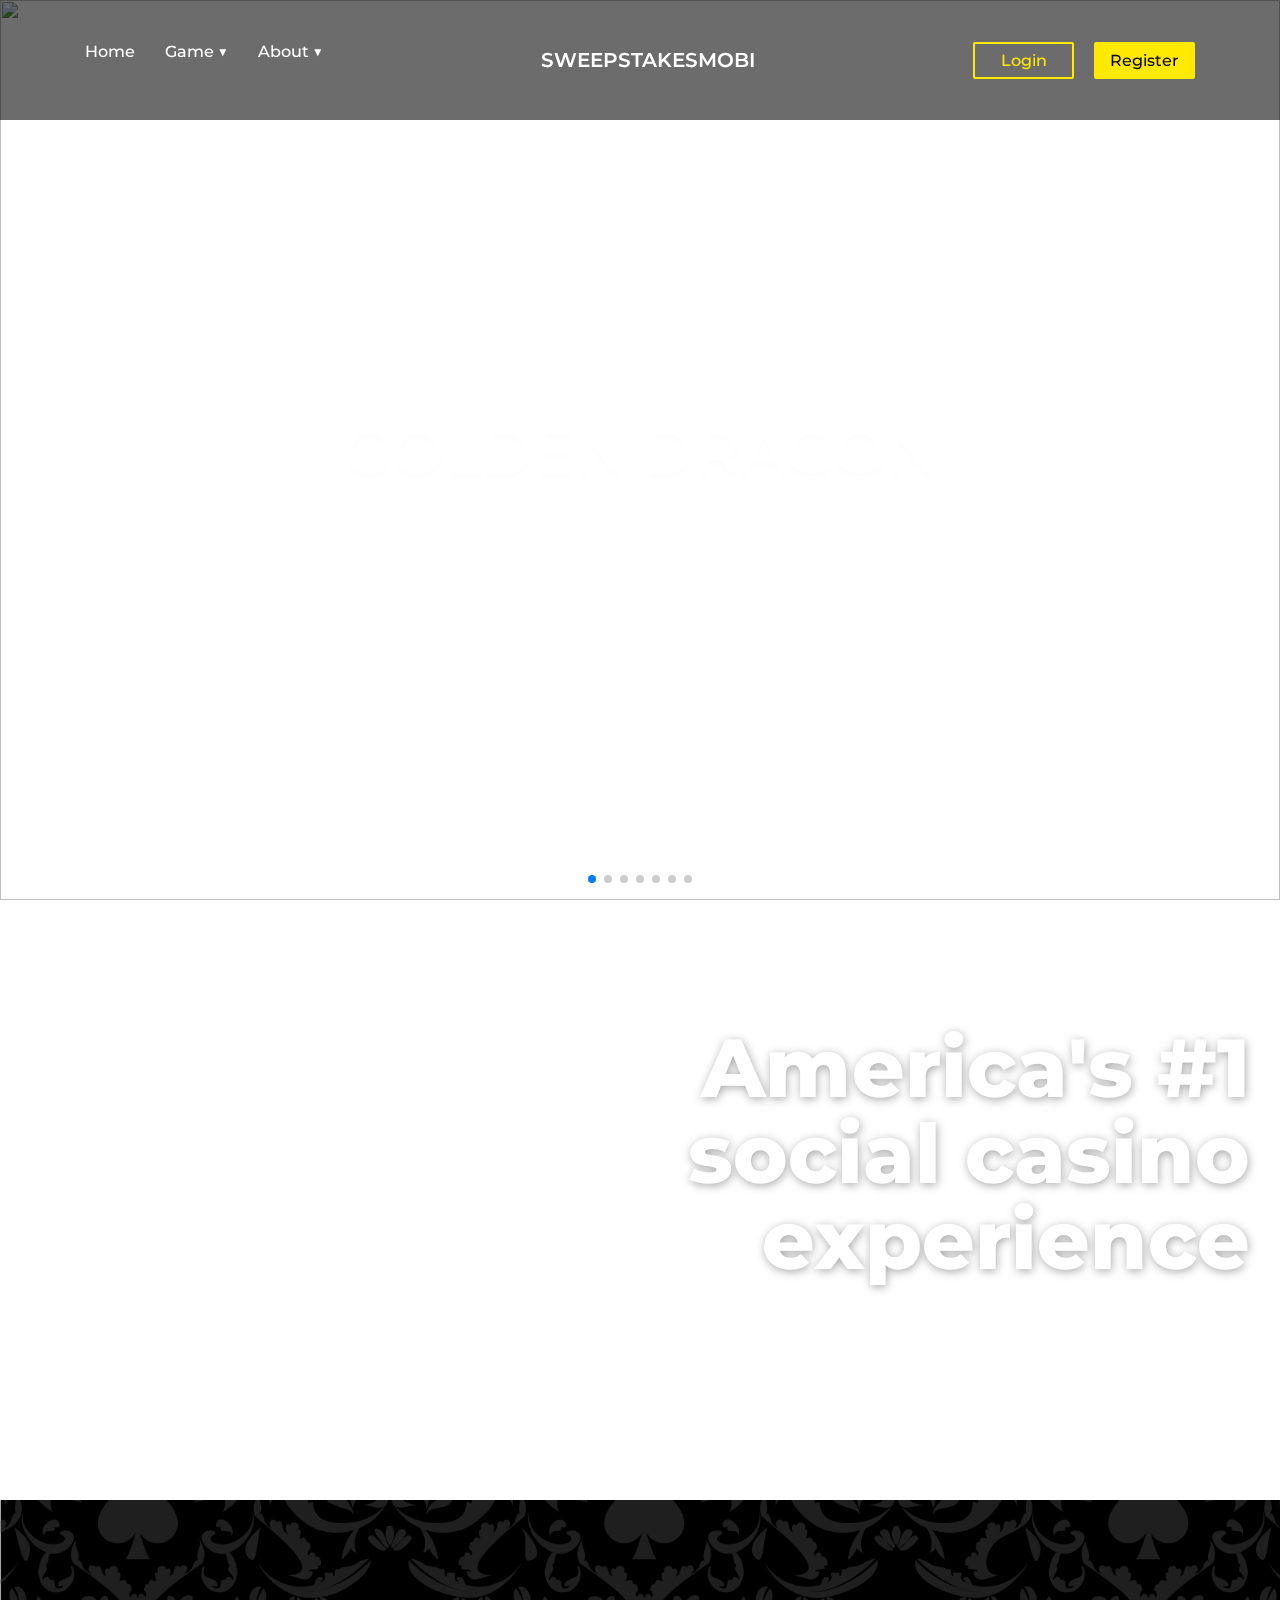
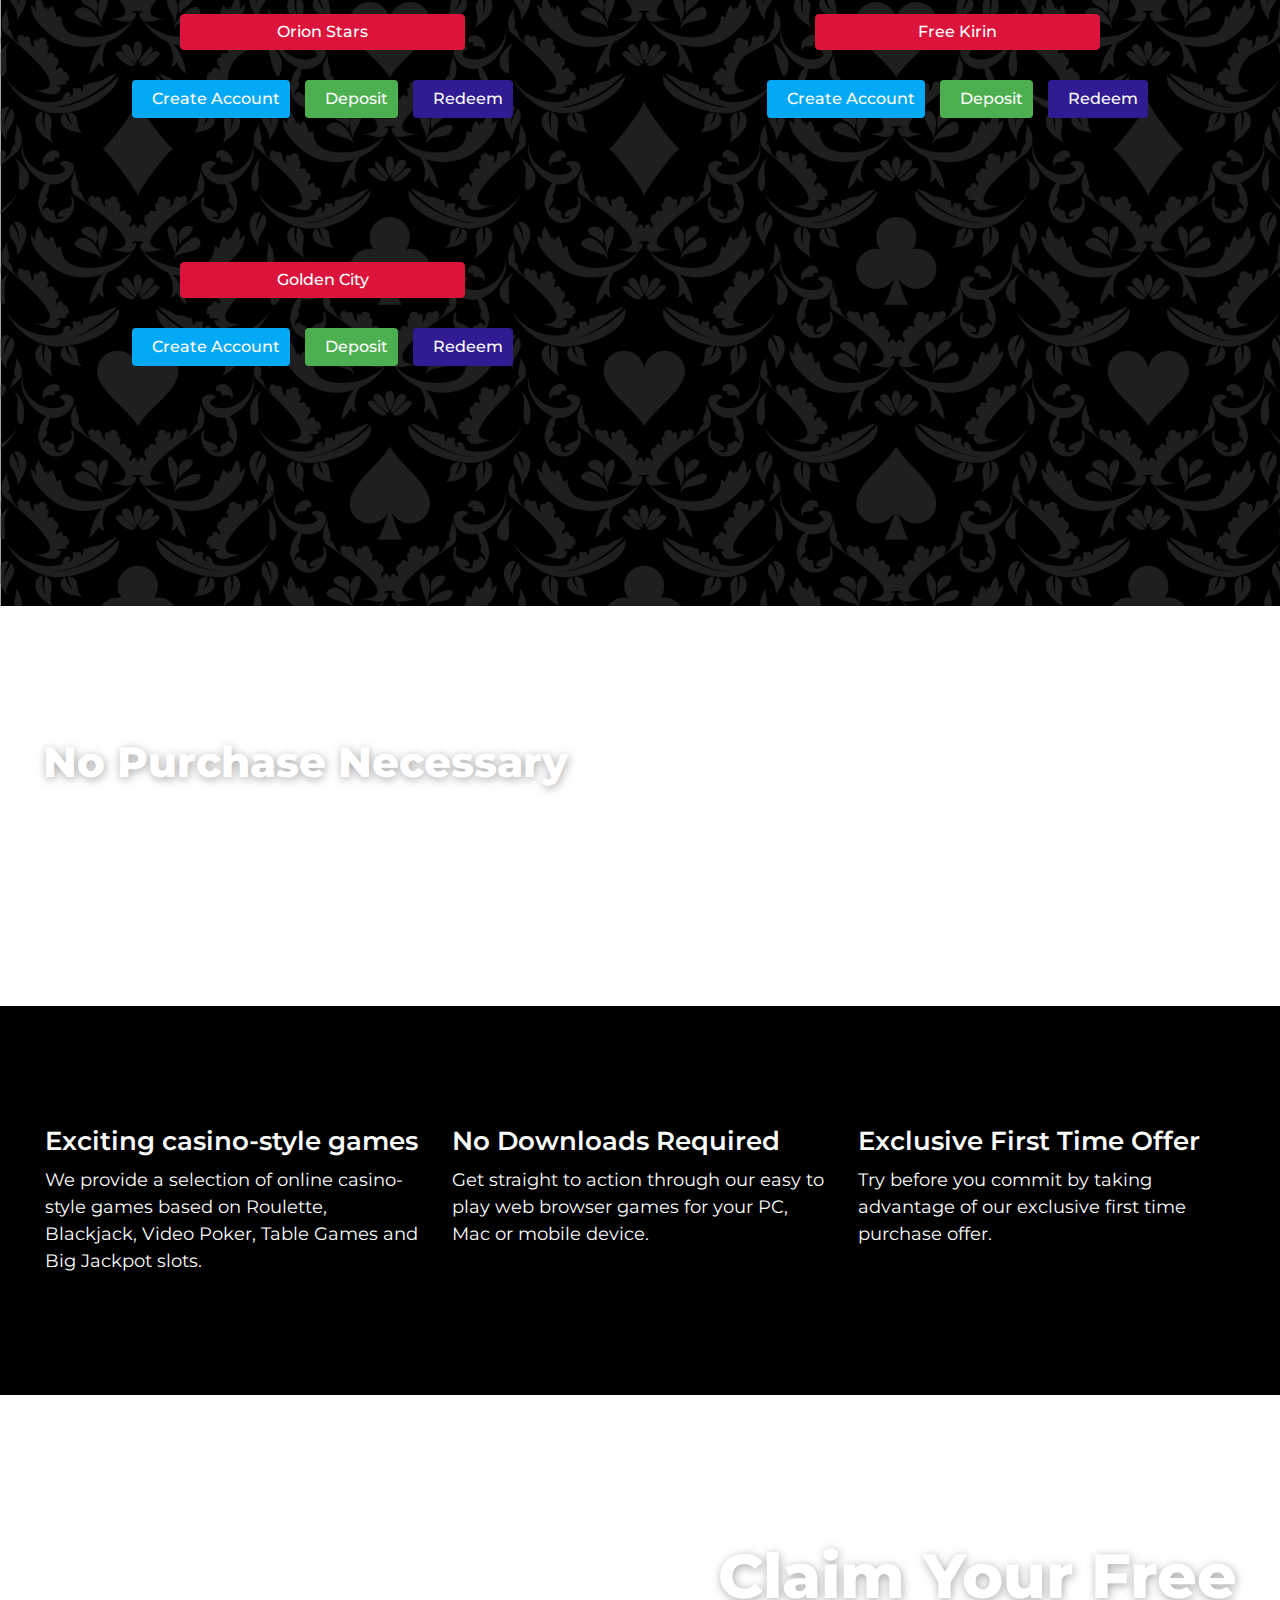
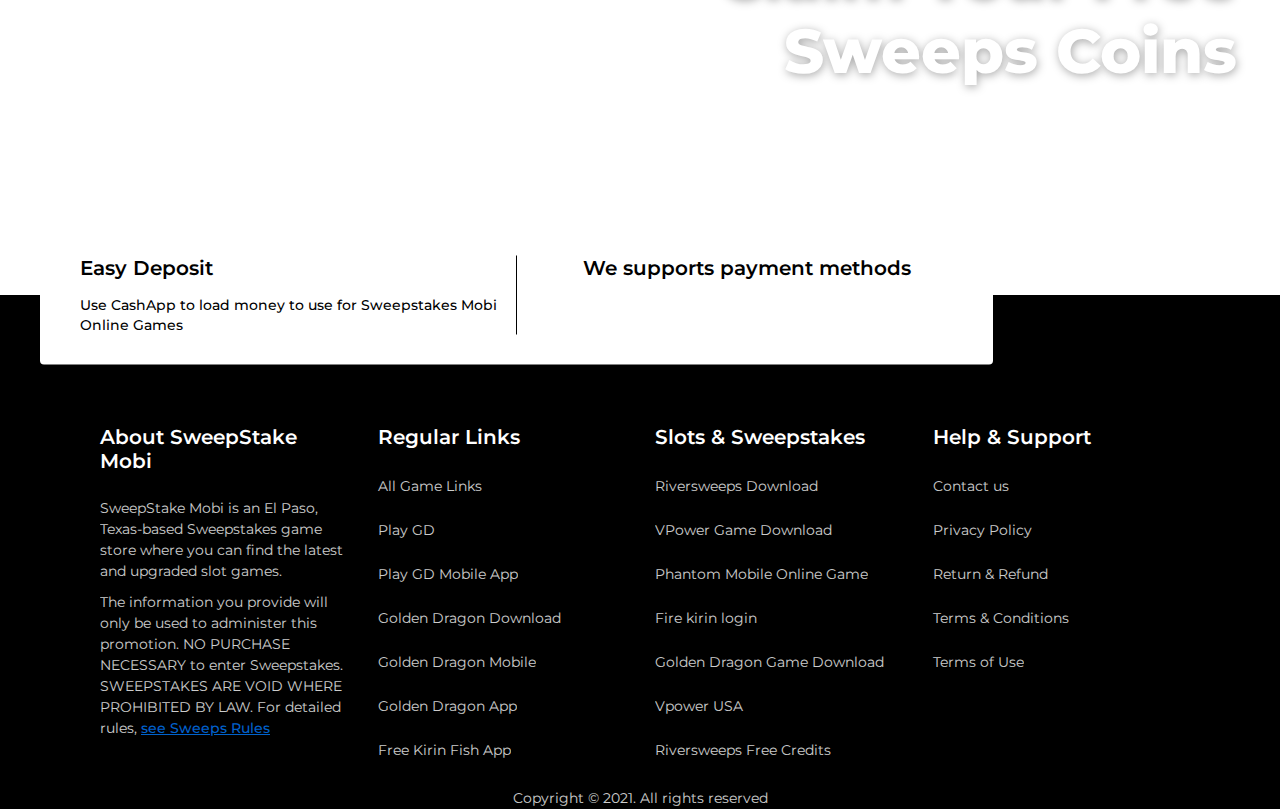
==== index.html @ 8406d36f "pj" ====
<!DOCTYPE html>
<html lang="en">
<head>
    <meta charset="UTF-8">
    <meta http-equiv="X-UA-Compatible" content="IE=edge">
    <meta name="viewport" content="width=device-width, initial-scale=1.0">
    <title>Document</title>
    <!-- bootstrap -->
    <link rel="stylesheet" href="https://cdn.jsdelivr.net/npm/bootstrap@4.3.1/dist/css/bootstrap.min.css" integrity="sha384-ggOyR0iXCbMQv3Xipma34MD+dH/1fQ784/j6cY/iJTQUOhcWr7x9JvoRxT2MZw1T" crossorigin="anonymous">
    <!-- font -->
    <link rel="preconnect" href="https://fonts.googleapis.com">
    <link rel="preconnect" href="https://fonts.gstatic.com" crossorigin>
    <link href="https://fonts.googleapis.com/css2?family=Montserrat:wght@400;500;600;700&display=swap" rel="stylesheet">
    <!-- css -->
    <link rel="stylesheet" href="./style.css">
    <!-- swiper -->
    <link
        rel="stylesheet"
        href="https://unpkg.com/swiper@8/swiper-bundle.min.css"
    />

</head>
<body>
    <div class="wrapper">
        <header class="header">
            <div class="container">
                <ul class="menu">
                    <li>Home</li>
                    <li>
                        Game
                        <ul class="sub-menu">
                            <li>Golden City</li>
                            <li>Fire Kirin</li>
                            <li>Orion Stars</li>
                        </ul>
                        <span>▼</span>
                    </li>
                    <li>
                        About
                        <ul class="sub-menu">
                            <li>About us</li>
                            <li>Sweep rules</li>
                        </ul>
                        <span>▼</span>

                    </li>
                </ul>
                <p class="logo">SWEEPSTAKESMOBI</p>
                <div class="header-btn">
                    <div class="login-btn">
                        Login
                    </div>
                    <div class="register-btn">
                        Register
                    </div>
                </div>
            </div>
        </header>
        <div class="swiper">
            <div class="swiper-wrapper">
                <div class="swiper-slide">
                    <img src="https://sweepstake.mobi/assets/images/gd.jpg" alt="">
                    <div class="swiper-content">
                        golden dragon
                    </div>
                </div>
                <div class="swiper-slide">
                    <img src="https://sweepstake.mobi/assets/images/fk_new.jpg" alt="">
                    <div class="swiper-content">
                        free kirin
                    </div>
                </div>
                <div class="swiper-slide">
                    <img src="https://sweepstake.mobi/assets/images/river_main_page.png" alt="">
                    <div class="swiper-content">
                        river sweeps
                    </div>
                </div>
                <div class="swiper-slide">
                    <img src="https://sweepstake.mobi/assets/images/Ultramonster.png" alt="">
                    <div class="swiper-content">
                        ultra monster
                    </div>
                </div>
                <div class="swiper-slide">
                    <img src="https://sweepstake.mobi/assets/images/skill_tx.jpg" alt="">
                    <div class="swiper-content">
                        skill tx
                    </div>
                </div>
                <div class="swiper-slide">
                    <img src="https://sweepstake.mobi/assets/images/blue_dragon_mp.jpg" alt="">
                    <div class="swiper-content">
                        blue dragon
                    </div>

                </div>
                <div class="swiper-slide">
                    <img src="https://sweepstake.mobi/assets/images/xgame_main_page.png" alt="">
                    <div class="swiper-content">
                        x Game
                    </div>
                </div>
            </div>
            <div class="swiper-pagination"></div>

            <!-- If we need navigation buttons -->
            <div class="swiper-button-prev"></div>
            <div class="swiper-button-next"></div>
        </div>
        <div class="no-one">
            <h1 class="no-one-heading">
                America's #1 social casino experience
            </h1>
            <p class="no-one-text">Get ready for some serious fun and let the good times roll across any device</p>
        </div>
        <main>
           
            <section class="game-step">
                
                <div class="row">
                    <div class="step-group col-lg-6">
                        <img src="	https://sweepstake.mobi/assets/images/orion-stars.png" alt="">
                        <a href="#" class="game-name">
                            Orion Stars
                        </a>
                        <div class="button-step-block">
                            <a href="#" class="show-ca">
                                <img src="https://sweepstake.mobi/assets/images/create_ac_icon.svg" alt="">
                                <span>Create Account</span>
                            </a>
                            <a href="#" class="show-deposit">
                                <img src="	https://sweepstake.mobi/assets/images/deposit_icon.svg" alt="">
                                <span>Deposit</span>
                            </a>
                            <a href="#" class="show-withdraw">
                                <img src="	https://sweepstake.mobi/assets/images/withdraw_icon.svg" alt="">
                                <span>Redeem</span>
                            </a>
                        </div>
                        
                    </div>
                    <div class="step-group col-lg-6">
                        <img src="https://sweepstake.mobi/assets/images/fire-kirin.png" alt="">
                        <a href="#" class="game-name">
                            Free Kirin
                        </a>
                        <div class="button-step-block">
                            <a href="#" class="show-ca">
                                <img src="https://sweepstake.mobi/assets/images/create_ac_icon.svg" alt="">
                                <span>Create Account</span>
                            </a>
                            <a href="#" class="show-deposit">
                                <img src="	https://sweepstake.mobi/assets/images/deposit_icon.svg" alt="">
                                <span>Deposit</span>
                            </a>
                            <a href="#" class="show-withdraw">
                                <img src="	https://sweepstake.mobi/assets/images/withdraw_icon.svg" alt="">
                                <span>Redeem</span>
                            </a>
                        </div>
                        
                    </div>
                </div>
                
                <div class="row">
                    <div class="step-group col-lg-6">
                        <img src="	https://sweepstake.mobi/assets/images/golden-city.png" alt="">
                        <a href="#" class="game-name">
                            Golden City
                        </a>
                        <div class="button-step-block">
                            <a href="#" class="show-ca">
                                <img src="https://sweepstake.mobi/assets/images/create_ac_icon.svg" alt="">
                                <span>Create Account</span>
                            </a>
                            <a href="#" class="show-deposit">
                                <img src="	https://sweepstake.mobi/assets/images/deposit_icon.svg" alt="">
                                <span>Deposit</span>
                            </a>
                            <a href="#" class="show-withdraw">
                                <img src="	https://sweepstake.mobi/assets/images/withdraw_icon.svg" alt="">
                                <span>Redeem</span>
                            </a>
                        </div>
                        
                    </div>
                </div>
                
                
                
                
                
            </section>
        </main>
        <div class="purchase-box">
            <div class="purchase-content">
                <h2>No Purchase Necessary</h2>
                <p>It's always been free to play our Sweeps Coins games! We've given away over 60 million free Sweeps Coins without any purchases.

                </p>
            </div>
        </div>
        <div class="three-text-box">
            <div class="row">
                <div class="col-lg-4">
                    <h3>Exciting casino-style games</h3>
                    <p>We provide a selection of online casino-style games based on Roulette, Blackjack, Video Poker, Table Games and Big Jackpot slots.</p>
                </div>
                <div class="col-lg-4">
                    <h3>No Downloads Required</h3>
                    <p>Get straight to action through our easy to play web browser games for your PC, Mac or mobile device.

                    </p>
                </div>
                <div class="col-lg-4">
                    <h3>Exclusive First Time Offer</h3>
                    <p>
                        Try before you commit by taking advantage of our exclusive first time purchase offer.
                    </p>
                </div>
            </div>
        </div>
        <div class="free-coin-box">
            <div class="free-coin-box-content">
                <h1>Claim Your Free Sweeps Coins</h1>
                <p>Mail a request, win a competition or receive a free bonus when you purchase Gold Coins.</p>
            </div>
            
        </div>
        <div class="other-app">
            <div class="row">
                <div class="col-lg-6">
                    <div class="d-flex align-items-center" style="gap: 10px;">
                        <img src="https://sweepstake.mobi/assets/images/cashapp.png" alt="">
                        <div class="text-box d-flex flex-column">
                            <h3>Easy Deposit

                            </h3>
                            <p>Use CashApp to load money to use for Sweepstakes Mobi Online Games</p>
                        </div>
                    </div>

                </div>
                <div class="col-lg-6">
                    <h3 class="text-center">We supports payment methods</h3>
                    <ul class="d-flex align-items-center imgs-wrap" >
                        <li>
                            <img src="https://sweepstake.mobi/assets/images/visa.png" alt="">
                        </li>
                        <li>
                            <img src="https://sweepstake.mobi/assets/images/mcard.png" alt="">
                        </li>
                        <li>
                            <img src="https://sweepstake.mobi/assets/images/Maestro-logo.png" alt="">
                        </li>
                        <li>
                            <img src="https://sweepstake.mobi/assets/images/Maestro-logo.png" alt="">
                        </li>
                        <li>
                            <img src="https://sweepstake.mobi/assets/images/aexpress.png" alt="">
                        </li>
                        <li>
                            <img src="https://sweepstake.mobi/assets/images/bcoion.jpg" alt="">
                        </li>
                    </ul>
                </div>
            </div>
        </div>
        <footer class="footer">
            <div class="row">
                <div class="col-lg-3">
                    <h2>About SweepStake Mobi</h2>
                    <p>SweepStake Mobi is an El Paso, Texas-based Sweepstakes game store where you can find the latest and upgraded slot games.

                    </p>
                    <p>The information you provide will only be used to administer this promotion. NO PURCHASE NECESSARY to enter Sweepstakes. SWEEPSTAKES ARE VOID WHERE PROHIBITED BY LAW. For detailed rules, <a href="#">see Sweeps Rules</a></p>
                </div>
                <div class="col-lg-3">
                    <h2>Regular Links</h2>
                    <ul>
                        <li><a href="#">
                            All Game Links
                        </a></li>
                        <li><a href="#">
                            Play GD
                        </a></li>
                        <li><a href="#">
                            Play GD Mobile App
                        </a></li>
                        <li><a href="#">
                            Golden Dragon Download
                        </a></li>
                        <li><a href="#">
                            Golden Dragon Mobile
                        </a></li>
                        <li><a href="#">
                            Golden Dragon App
                        </a></li>
                        <li><a href="#">
                            Free Kirin Fish App
                        </a></li>
                    </ul>
                </div>
                <div class="col-lg-3">
                    <h2>Slots & Sweepstakes</h2>
                    <ul>
                        <li><a href="#">
                            Riversweeps Download
                        </a></li>
                        <li><a href="#">
                            VPower Game Download
                        </a></li>
                        <li><a href="#">
                            Phantom Mobile Online Game
                        </a></li>
                        <li><a href="#">
                            Fire kirin login
                        </a></li>
                        <li><a href="#">
                            Golden Dragon Game Download
                        </a></li>
                        <li><a href="#">
                            Vpower USA
                        </a></li>
                        <li><a href="#">
                            Riversweeps Free Credits
                        </a></li>
                    </ul>
                </div>
                <div class="col-lg-3">
                    <h2>Help & Support</h2>
                    <ul>
                        <li><a href="#">
                            Contact us
                        </a></li>
                        <li><a href="#">
                            Privacy Policy
                        </a></li>
                        <li><a href="#">
                            Return & Refund
                        </a></li>
                        <li><a href="#">
                            Terms & Conditions
                        </a></li>
                        <li><a href="#">
                            Terms of Use
                        </a></li>
                        
                    </ul>
                </div>
            </div>
            <p class="copyright">
                Copyright © 2021. All rights reserved
            </p>
        </footer>
    </div>
    <script src="https://unpkg.com/swiper@8/swiper-bundle.min.js"></script>
    <script src="./app.js"></script>
</body>
</html>
---- style.css ----
*{
    margin: 0;
    padding: 0;
    font-family: 'Montserrat', sans-serif;
    font-weight: 500;
}

.wrapper{
    
    position: relative;
}
.header{
    position: absolute;
    top: 0;
    left: 0;
    right: 0;
    padding: 40px;
    z-index: 99;
    background-color: #00000093;
}
.header .container{
    display: flex;
    align-items: center;
    justify-content: space-between;
}
.menu{
    display: flex;
    gap: 30px;
    align-items: center;
    list-style: none;
}
.menu li{
    color: #fff;
    position: relative;
    transition: 0.3s ease;
    cursor: pointer;
}
.menu li:hover{
    transform: translateX(10px);
}

.sub-menu{
    position: absolute;
}
.header-btn{
    display: flex;
    align-items: center;
    gap: 20px;
}
.login-btn, .register-btn{
    height: 37px;
    font-weight: 500;
    cursor: pointer;
    width: 101px;
    text-align: center;
    line-height: 33px;
    border-radius: 2px;
    display: flex;
    justify-content: center;
    align-items: center;
}
.login-btn{
    color: #ffe900;
    border: 2px solid #ffe900;
}
.register-btn{
    color: #000;
    background-color: #ffe900;
}

.logo{
    font-size: 20px;
    font-weight: 600;
    color: #fff;
}
.hero-image{
    height: 100vh;
    position: relative;
}
main{
    background-image: url(./img/bg_sweep.png);
    background-position: center;
    background-repeat: repeat;
    background-size: cover;
    padding-bottom: 170px;
}
.hero-video{
    position: absolute;
    height: 100%;
    width: 100%;
    pointer-events: none;
    overflow: hidden;
}
iframe{
    position: absolute;
    user-select: none;
    left: -100px;
    height: 100%;
    width: 110%;
    transform: scale(1.25);
}

.game-step{
    padding: 20px;
    text-align: center;
}
.heading{
    font-size: 33px;
    text-align: center;
    color: #fff;
    margin-bottom: 20px;
    font-weight: 700;
}
.line{
    width: 80px;
    height: 2px;
    margin: 10px auto;
    background-color: #fbfdfb;
    opacity: .8;
}
.step-group{
    padding: 50px 0;
}
.step-count{
}
.st{
    color: #fff;
    font-size: 40px;
    font-weight: 900;
    font-style: italic;
    margin-right: 10px;
    text-align: center;
}
.st span{
    font-weight: 900;
    color: #ffe900;
}
.button-step-block{
    display: flex;
    justify-content: center;
    align-items: center;
    gap: 15px;
}
.button-step-block a{
    display: flex;
    justify-content: center;
    align-items: center;
    gap: 10px;
    color: #fff;
    text-decoration: none;
    color: #fbfdfb;
    border-radius: 4px;
    padding: 7px 10px;
}
.show-ca{
    background-color: #03a9f4!important;
}
.show-deposit{
    background-color: #4caf50!important;
}
.show-withdraw{
    background-color:#311b92!important;
}
.wallet-btn{
    display: flex;
    justify-content: center;
    align-items: center;
    padding: 10px 20px;
    margin: 30px auto;
    gap: 6px;
    width: 206px;
    border-radius: 4px;
    background-color: #00d632 !important;
}
.wallet-btn  img{
    width: 20px;
    object-fit: contain;
}
.step-text{
    color: #fff;
    text-align: center;
    margin-top: 25px;
    font-size: 18px;
    color: #fff;
    font-weight: 500;
    text-align: center;
    line-height: 24px;
    max-width: 700px;
    margin: 0 auto;
}
.btn-primary{
    background-color: #fff;
    color: #000;
    border: 2px solid #fff;
    padding: 8px 20px;
    font-weight: 600;
    display: block;
    margin: auto;
    text-align: center;
    width: 150px;
    margin-top: 20px;
}

.game-features{
    text-align: center;
    padding: 0 130px;
}
.game-features .row{
    margin-top: 80px;
}
.game-features img{
    width: 100%;
    height: 100%;
    object-fit: cover;
}
.game-feature-info{
    color: #fff;
    text-align: left;
}
.game-feature-info h3{
    color: #fff;
    margin-bottom: 15px;
    font-size: 22px;
    font-weight: 700;
}
.game-feature-info p{
    color: #fff;
    font-size: 16px;
    line-height: 24px;
}

.game-name{
    width: 45%;
    border-radius: 4px;
    justify-content: center;
    background-color: crimson !important;
    border: 1px solid crimson;
    color: #fff !important;
    padding: 5px;
    display: block;
    margin: 20px auto 30px;
}

.purchase-box{
    background-image: url('https://sweepstake.mobi/assets/images/ban1.jpg');
    height: 100px;
    position: relative;
    background-position: center;
    background-repeat: no-repeat;
    background-size: cover;
    height: 400px;
    width: 100%;
}

.purchase-content{
    top: 50%;
    left: 43px;
    transform: translateY( -50%);
    color: #fff;
    position: absolute;
}
.purchase-content h2{
    font-size: 42px;
    font-weight: 800;
    color: #fff;
    text-shadow: 1px 2px 10px #00000057;
    margin-bottom: 15px;
}
.purchase-content p{
    font-size: 18px;
    font-weight: 400;
    color: #fff;
    line-height: 24px;
    max-width: 600px;
}

.three-text-box{
    background-color: #000;
    padding: 120px 45px;
}
.three-text-box h3{
    color: #fbfdfb;
    font-size: 26px;
    font-weight: 600;
    margin-bottom: 10px;
}
.three-text-box p{
    font-size: 18px;
    font-weight: 400;
    color: #fbfdfb;
}

.free-coin-box{
    background-image: url('https://sweepstake.mobi/assets/images/ban2.jpg');
    background-position: center;
    background-repeat: no-repeat;
    background-size: cover;
    height: 500px;
    width: 100%;
    position: relative;
}
.free-coin-box-content{
    position: absolute;
    top: 50%;
    right: 43px;
    transform: translateY(-50%);
    color: #fff;
    text-align: right;
    max-width: 600px;
}

.free-coin-box-content h1{
    font-size: 62px;
    font-weight: 800;
    color: #fff;
    text-shadow: 1px 2px 10px #00000057;
    margin-bottom: 15px;
    text-align: right;
    
}
.free-coin-box-content p{
    text-align: right;
    font-size: 18px;
    font-weight: 400;
    color: #fff;
    line-height: 24px;
}

.other-app{
    transform: translateY(-50%);
    background-color: #fff;
    margin: 0 40px;
    border-radius: 4px;
    padding: 30px;
    gap: 10px;
    position: absolute;
}

.other-app h3{
    font-size: 20px;
    font-weight: 600;
    color: #000;
    margin-bottom: 15px;
}
.text-box p{
    font-size: 14px;
    color: #000;
    line-height: 20px;
}
p{
    margin-bottom: 0;
}
.text-box{
    justify-content: center ;
    align-items: start;
    color: #000;
}
ul{
    list-style:none;
}
.other-app ul li img{
    width: 80px;
}
.other-app .col-lg-6:first-child{
    border-right: 1px solid black;
}
.footer{
    background-color: #000;
    padding: 130px 100px 0;
}
.footer h2{
    font-size: 20px;
    font-weight: 600;
    color: #fff;
    margin-bottom: 25px;
}
.footer p{
    font-size: 14px;
    font-weight: 400;
    color: #fff;
    opacity: .8;
}
.footer p a{

    text-decoration: underline;
}
.footer li a{
    font-size: 14px;
    font-weight: 400;
    color: #fff;
    opacity: .8;
    text-decoration: none;
}
.footer li a:hover{
    opacity: 1;
    
}
.footer p + p{
    margin-top: 10px;
}
.footer ul{
    display: flex;
    flex-direction: column;
    gap: 20px;
}


.copyright{
    
    margin: 10px 0 0;
    color: #fff;
    opacity: .6;
    text-align: center;
    font-size: 15px;
}

.swiper{
    height: 100vh;
}
.swiper-slide img{
    width: 100%;
    object-fit: cover;
}
.swiper-button-next,
.swiper-button-prev {
    color: #fff !important;
}
.swiper-slide{
    position: relative;
}
.swiper-content{
    position: absolute;
    top: 50%;
    left: 50%;
    transform: translate(-50%, 0%);
    opacity: 0;
    pointer-events: none;
    opacity: 0;
    color: #fff;
    font-size: calc(5vw);
    letter-spacing: -1px;
    transition: 1s ease;
    text-transform: uppercase;
    text-shadow: 0 5px 5px rgb(0 0 0 / 1%);
}
.swiper-slide-active .swiper-content{
    opacity: 1;
    transform: translate(-50%, -50%) scale(1);
    transition: 1s ease;
}
.no-one{
    background-image: url('https://sweepstake.mobi/assets/images/ban3.jpg');
    height: 600px;
    text-align: right;
    display: flex;
    flex-direction: column;
    justify-content: center;
    align-items: end;
    background-size: contain;
}

.no-one-heading{
    font-size: 82px;
    font-weight: 800;
    color: #fff;
    line-height: 86px;
    text-shadow: 1px 2px 10px #00000057;
    margin-bottom: 25px;
    text-align: right;
    max-width: 600px;
    margin-right: 30px;
}
.no-one-text{
    font-size: 20px;
    font-weight: 400;
    color: #fff;
    line-height: 24px;
    text-align: right;
    margin-top: 20px;
    margin-right: 30px;

    max-width: 600px;
}

.sub-menu{
    position: absolute;
    top: 33px;
    background-color: #ffe900;
    width: 588px;
    justify-content: space-between;
    left: 0;
    border-top: 1px solid #80808096;
    flex-wrap: wrap;
    display: none;
    z-index: 99;
    justify-content: space-between;
    color: #000;
    flex-direction: column;
    gap: 22px;
    padding: 10px;
    border-radius: 8px;
}

.sub-menu li{
    font-size: 18px;
    height: fit-content;
    color: #000;
}
.sub-menu.active{
    display: flex;
    height: 386px;
}
.sub-menu:nth-child(1){
    width: 200px;
    height: fit-content;
}
.swiper-slide img{
    height: 100%;
}
@media screen and (max-width: 767.98px) {
    .header{
        position: absolute;
        flex-direction: column;
        left: -1000px;
        transition: 0.5s ease;
        height: 82px;
    }
    .wrapper{
        position: relative;
    }
    .header.active{
        left: 0;
        right: 0;
    }
    .button-step-block{
        flex-wrap: wrap;

    }
    .show-deposit, .show-withdraw{
        width: 46%;
    }
    .show-ca{
        width: 100%;
    }
    .other-app{
        padding: 10px;
    }
    .row{
        gap: 20px;
    }
    .other-app .row{
        flex-direction: column;
        gap: 15px;
    }
    .imgs-wrap{
        flex-wrap: wrap;
        justify-content: center;
        gap: 20px;
    }
    .no-one{
        height: 160px;
        padding: 15px 0;
    }
    .no-one-heading{
        margin-bottom: 0;
        font-size: 28px;
        font-weight: 800;
        color: #fff;
        line-height: normal;
        text-shadow: 1px 2px 10px #00000057;
        margin-right: 5px;
        max-width: 352px;
    }
    .swiper{
        height: 250px;
    }
    .no-one-text{
        margin-bottom: 0;

        font-size: 16px;
        font-weight: 400;
        color: #fff;
        line-height: 24px;
        margin-right: 5px;
        max-width: 360px;
    }
    .other-app{
        width: 100%;
        margin: 0;
        padding: 30px 0;
    }
    .other-app .col-lg-6:first-child{
        padding-bottom: 30px;
        border-bottom: 1px solid black;
    }
    .other-app ul  li img{
        width: 45px;
        height: 25px;
    }
    .imgs-wrap{
        gap: 8px;
    }
    .footer{
        padding: 174px 0 10px 20px;
    }
}
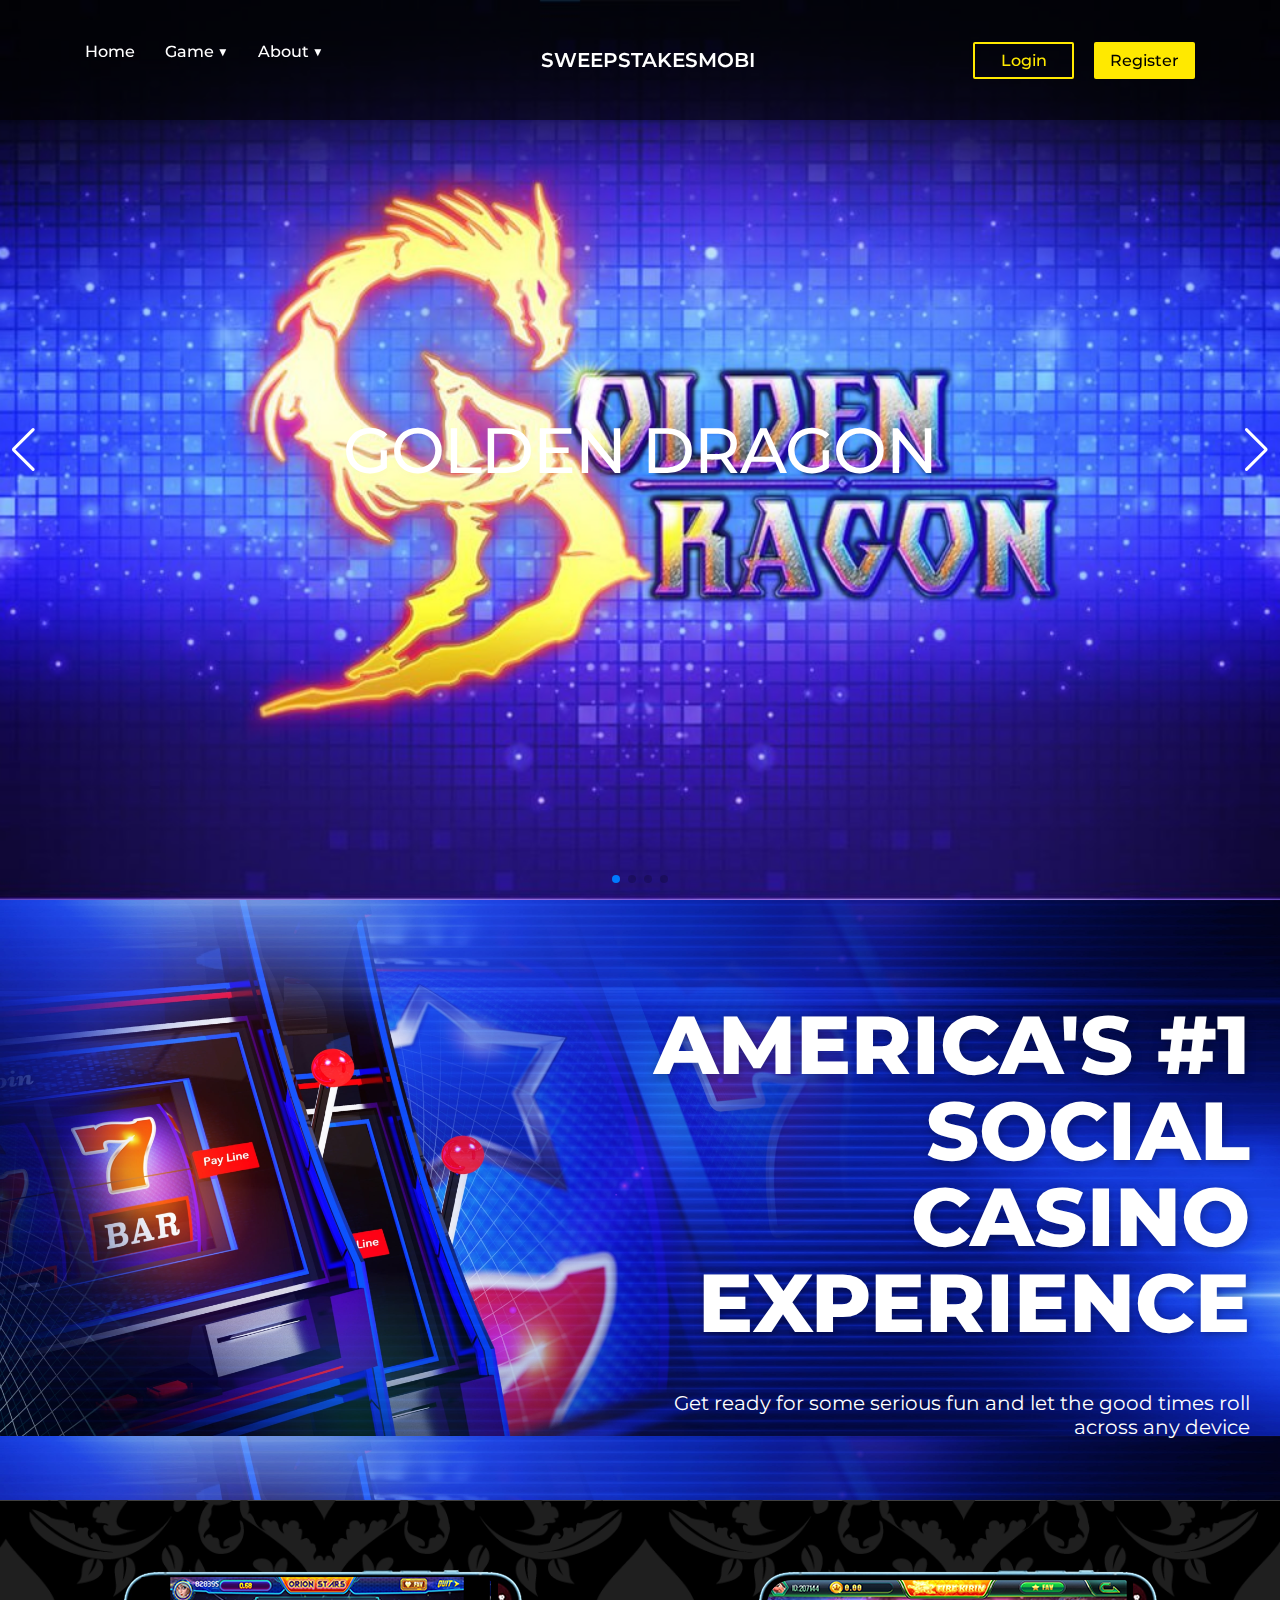
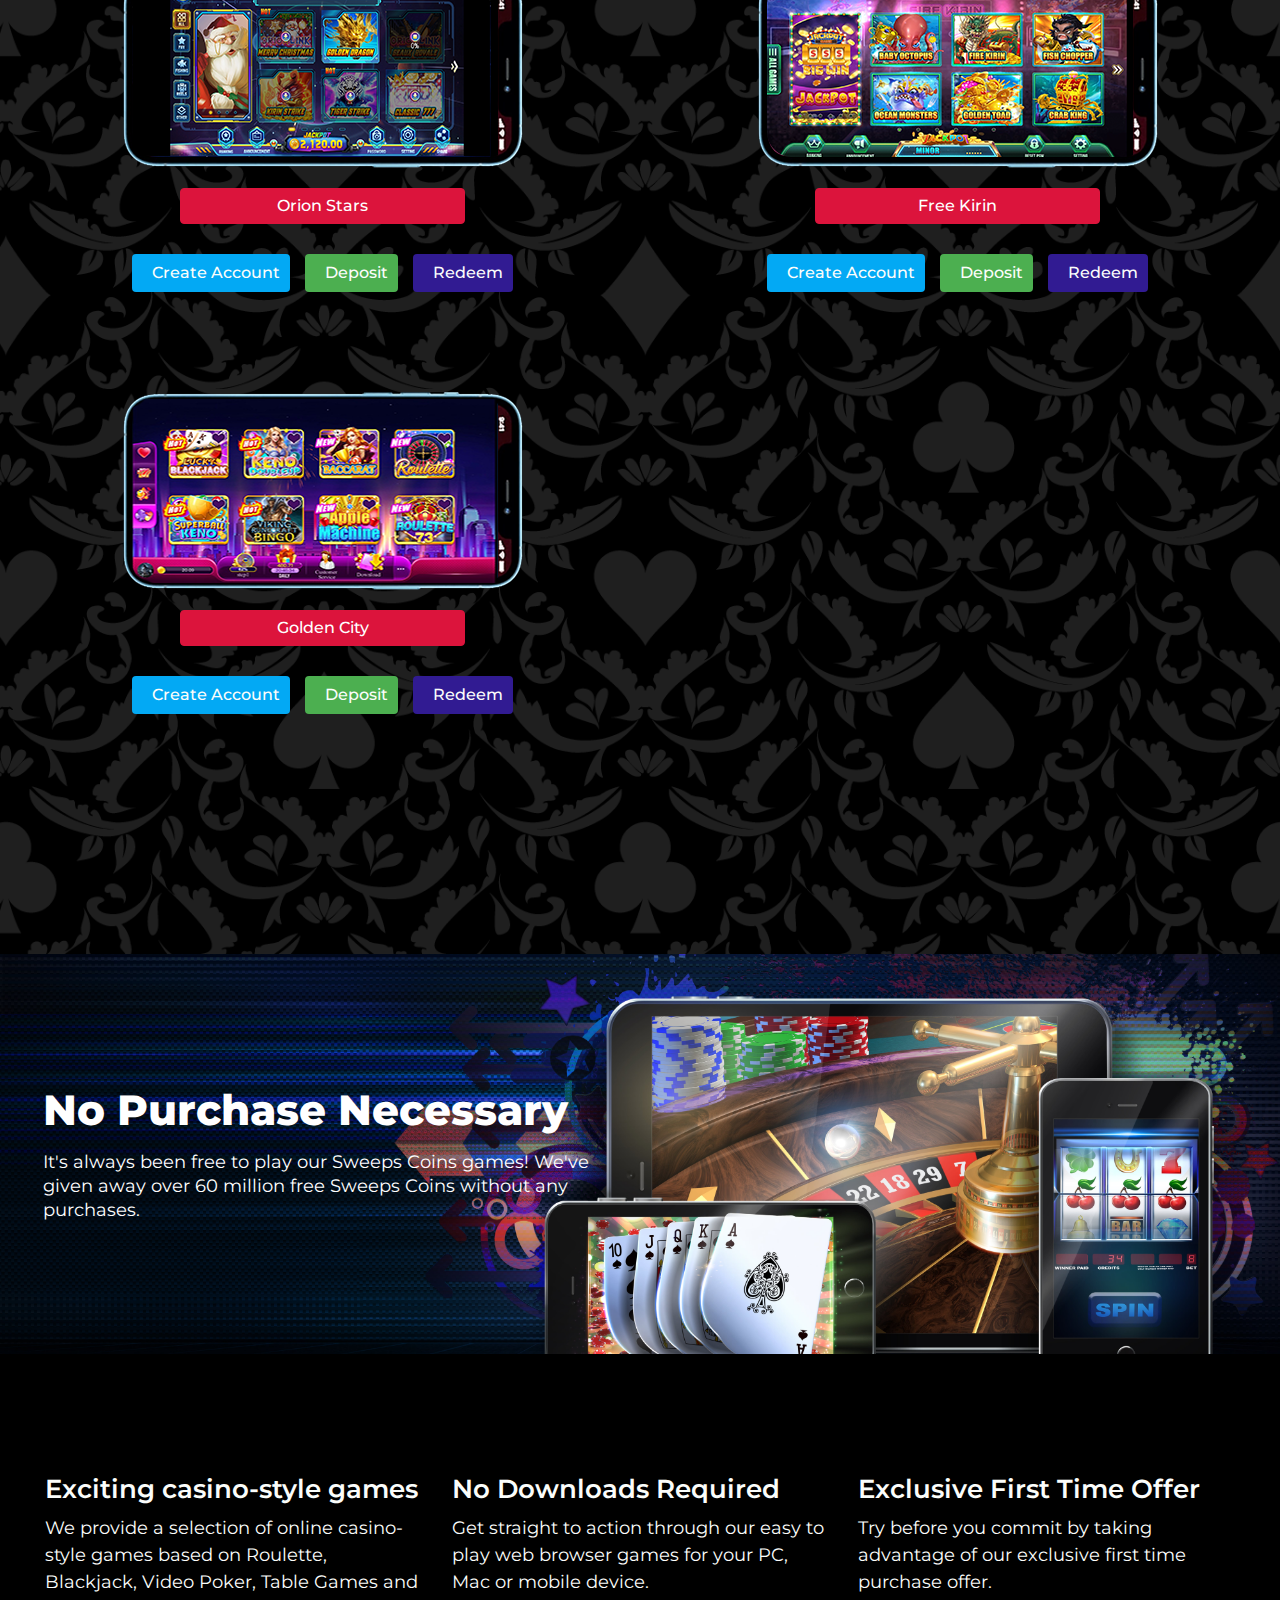
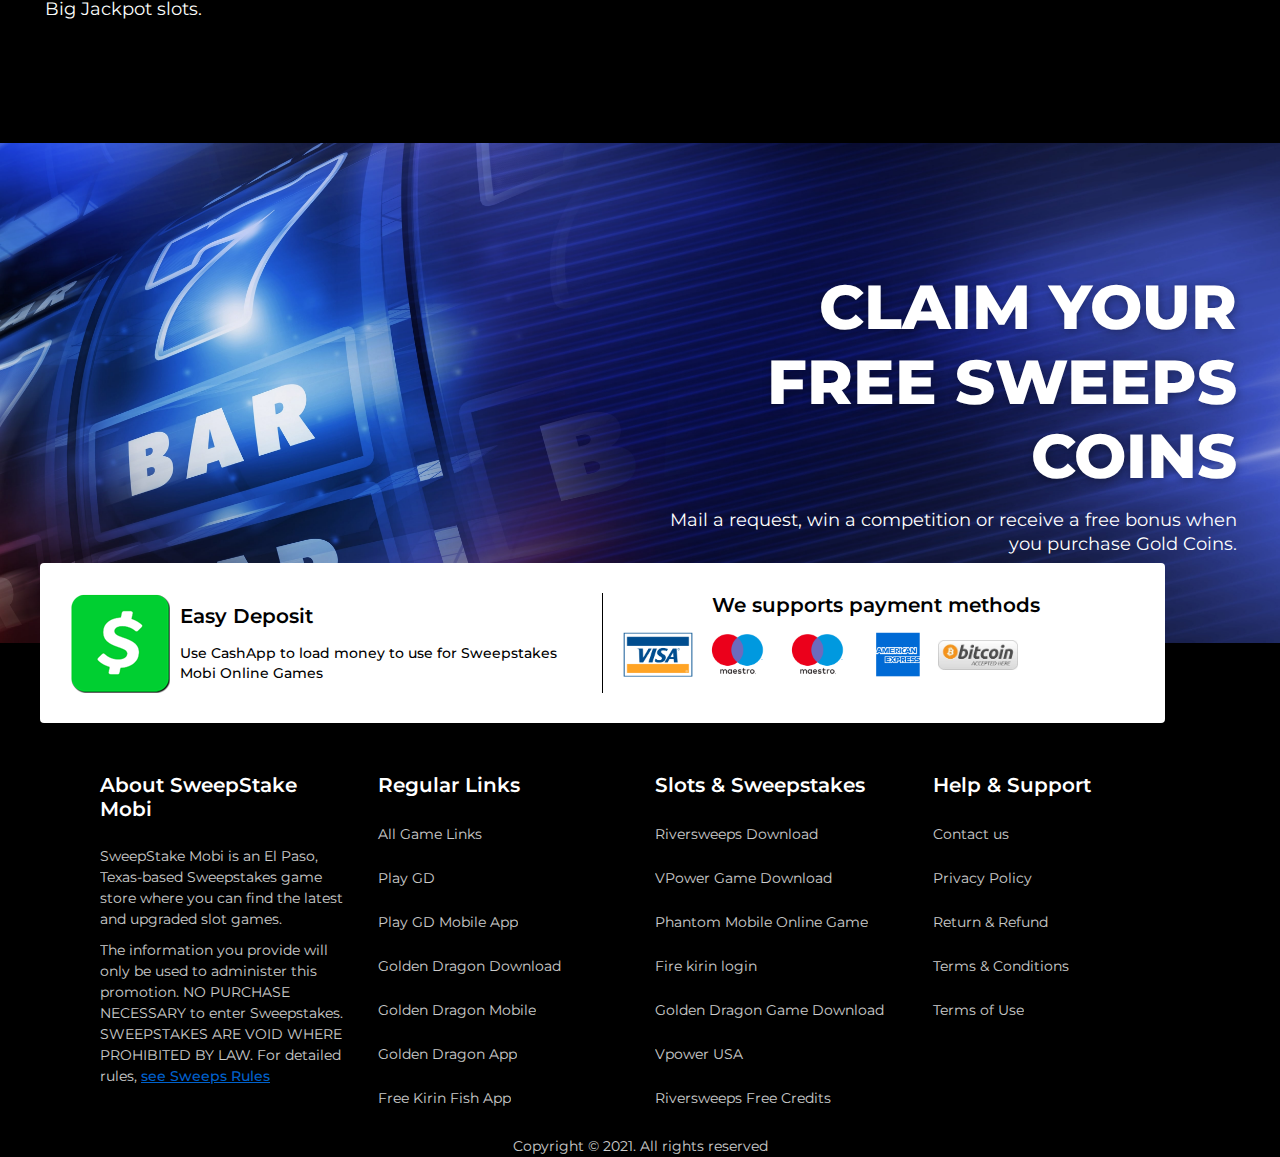
==== commit c6f1ee22: "pj" ====
--- a/index.html
+++ b/index.html
@@ -22,6 +22,14 @@
 </head>
 <body>
     <div class="wrapper">
+        <div class="mobile-header">
+            <p class="mobile-logo">
+                SWEEPSTAKESMOBI
+            </p>
+            <div class="nav-mobile-btn">
+                <img src="./img/icons8-menu-30.png" alt="">
+            </div>
+        </div>
         <header class="header">
             <div class="container">
                 <ul class="menu">
@@ -55,48 +63,34 @@
                     </div>
                 </div>
             </div>
+            <div class="close-btn">
+                <img src="./img/icons8-close-30.png" alt="">
+            </div>
         </header>
         <div class="swiper">
             <div class="swiper-wrapper">
                 <div class="swiper-slide">
-                    <img src="https://sweepstake.mobi/assets/images/gd.jpg" alt="">
+                    <img src="./img/gd.jpg" alt="">
                     <div class="swiper-content">
                         golden dragon
                     </div>
                 </div>
                 <div class="swiper-slide">
-                    <img src="https://sweepstake.mobi/assets/images/fk_new.jpg" alt="">
+                    <img src="./img/fk_new.jpg" alt="">
                     <div class="swiper-content">
                         free kirin
                     </div>
                 </div>
                 <div class="swiper-slide">
-                    <img src="https://sweepstake.mobi/assets/images/river_main_page.png" alt="">
+                    <img src="./img/river_main_page.png" alt="">
                     <div class="swiper-content">
                         river sweeps
                     </div>
                 </div>
+               
+                
                 <div class="swiper-slide">
-                    <img src="https://sweepstake.mobi/assets/images/Ultramonster.png" alt="">
-                    <div class="swiper-content">
-                        ultra monster
-                    </div>
-                </div>
-                <div class="swiper-slide">
-                    <img src="https://sweepstake.mobi/assets/images/skill_tx.jpg" alt="">
-                    <div class="swiper-content">
-                        skill tx
-                    </div>
-                </div>
-                <div class="swiper-slide">
-                    <img src="https://sweepstake.mobi/assets/images/blue_dragon_mp.jpg" alt="">
-                    <div class="swiper-content">
-                        blue dragon
-                    </div>
-
-                </div>
-                <div class="swiper-slide">
-                    <img src="https://sweepstake.mobi/assets/images/xgame_main_page.png" alt="">
+                    <img src="./img/xgame_main_page.png" alt="">
                     <div class="swiper-content">
                         x Game
                     </div>
@@ -120,7 +114,7 @@
                 
                 <div class="row">
                     <div class="step-group col-lg-6">
-                        <img src="	https://sweepstake.mobi/assets/images/orion-stars.png" alt="">
+                        <img src="./img/g1.png" alt="">
                         <a href="#" class="game-name">
                             Orion Stars
                         </a>
@@ -134,14 +128,14 @@
                                 <span>Deposit</span>
                             </a>
                             <a href="#" class="show-withdraw">
-                                <img src="	https://sweepstake.mobi/assets/images/withdraw_icon.svg" alt="">
+                                <img src="https://sweepstake.mobi/assets/images/withdraw_icon.svg" alt="">
                                 <span>Redeem</span>
                             </a>
                         </div>
                         
                     </div>
                     <div class="step-group col-lg-6">
-                        <img src="https://sweepstake.mobi/assets/images/fire-kirin.png" alt="">
+                        <img src="./img/g2.png" alt="">
                         <a href="#" class="game-name">
                             Free Kirin
                         </a>
@@ -165,7 +159,7 @@
                 
                 <div class="row">
                     <div class="step-group col-lg-6">
-                        <img src="	https://sweepstake.mobi/assets/images/golden-city.png" alt="">
+                        <img src="./img/g3.png" alt="">
                         <a href="#" class="game-name">
                             Golden City
                         </a>
@@ -232,7 +226,7 @@
             <div class="row">
                 <div class="col-lg-6">
                     <div class="d-flex align-items-center" style="gap: 10px;">
-                        <img src="https://sweepstake.mobi/assets/images/cashapp.png" alt="">
+                        <img src="./img/cashapp.png" alt="">
                         <div class="text-box d-flex flex-column">
                             <h3>Easy Deposit
 
@@ -249,19 +243,19 @@
                             <img src="https://sweepstake.mobi/assets/images/visa.png" alt="">
                         </li>
                         <li>
-                            <img src="https://sweepstake.mobi/assets/images/mcard.png" alt="">
-                        </li>
-                        <li>
-                            <img src="https://sweepstake.mobi/assets/images/Maestro-logo.png" alt="">
-                        </li>
-                        <li>
-                            <img src="https://sweepstake.mobi/assets/images/Maestro-logo.png" alt="">
-                        </li>
-                        <li>
-                            <img src="https://sweepstake.mobi/assets/images/aexpress.png" alt="">
-                        </li>
-                        <li>
-                            <img src="https://sweepstake.mobi/assets/images/bcoion.jpg" alt="">
+                            <img src="./img/visa.png" alt="">
+                        </li>
+                        <li>
+                            <img src="./img/Maestro-logo.png" alt="">
+                        </li>
+                        <li>
+                            <img src="./img/Maestro-logo.png" alt="">
+                        </li>
+                        <li>
+                            <img src="./img/aexpress.png" alt="">
+                        </li>
+                        <li>
+                            <img src="./img/bcoion.jpg" alt="">
                         </li>
                     </ul>
                 </div>
@@ -355,6 +349,7 @@
             </p>
         </footer>
     </div>
+    
     <script src="https://unpkg.com/swiper@8/swiper-bundle.min.js"></script>
     <script src="./app.js"></script>
 </body>
--- a/style.css
+++ b/style.css
@@ -6,8 +6,11 @@
 }
 
 .wrapper{
-    
+    overflow: hidden;
     position: relative;
+}
+.mobile-header, .mobile-logo, .nav-mobile-btn{
+    display: none;
 }
 .header{
     position: absolute;
@@ -93,7 +96,6 @@
 }
 iframe{
     position: absolute;
-    user-select: none;
     left: -100px;
     height: 100%;
     width: 110%;
@@ -242,7 +244,7 @@
 }
 
 .purchase-box{
-    background-image: url('https://sweepstake.mobi/assets/images/ban1.jpg');
+    background-image: url('./img/purchase-bg.jpg');
     height: 100px;
     position: relative;
     background-position: center;
@@ -291,7 +293,7 @@
 }
 
 .free-coin-box{
-    background-image: url('https://sweepstake.mobi/assets/images/ban2.jpg');
+    background-image: url('./img/fcb.jpg');
     background-position: center;
     background-repeat: no-repeat;
     background-size: cover;
@@ -449,7 +451,7 @@
     transition: 1s ease;
 }
 .no-one{
-    background-image: url('https://sweepstake.mobi/assets/images/ban3.jpg');
+    background-image: url('./img/noone-bg.jpg');
     height: 600px;
     text-align: right;
     display: flex;
@@ -517,30 +519,83 @@
 .swiper-slide img{
     height: 100%;
 }
+.close-btn{
+    display: none;
+}
 @media screen and (max-width: 767.98px) {
+    .wrapper{
+        position: relative;
+    }
+    .mobile-header, .mobile-logo, .nav-mobile-btn{
+        display: block;
+        
+    }
+    .mobile-header{
+        background-color: #000;
+        padding: 20px;
+        display: flex;
+        justify-content: center;
+        align-items: center;
+        gap: 10px;
+    }
+    .mobile-logo{
+        color: #fff;
+    font-weight: 700;
+    font-size: 20px;
+    }
+    .close-btn{
+        position: absolute;
+        top: 10px;
+        right: 15px;
+    }
     .header{
-        position: absolute;
+        height: 100%;
+        background-color: #000;
+        width: 100%;
+        position: fixed;
         flex-direction: column;
         left: -1000px;
         transition: 0.5s ease;
         height: 82px;
     }
-    .wrapper{
-        position: relative;
-    }
     .header.active{
         left: 0;
         right: 0;
-    }
+        height: 100vh;
+        display: flex;
+        justify-content: center;
+        align-items: center;
+    }
+    .header-btn{
+        flex-direction: column;
+    }
+    .logo{
+        display: none;
+    }
+    .header.active .container{
+        display: flex;
+        justify-content: center;
+        align-items: center;
+    }
+    .header .container{
+        flex-direction: column;
+    }
+    .menu{
+        flex-direction: column;
+    }
+    .wrapper{
+        position: relative;
+    }
+    
     .button-step-block{
         flex-wrap: wrap;
-
+        gap: 8px;
     }
     .show-deposit, .show-withdraw{
-        width: 46%;
+        width: 40%;
     }
     .show-ca{
-        width: 100%;
+        width: 83%;
     }
     .other-app{
         padding: 10px;
@@ -585,8 +640,10 @@
         max-width: 360px;
     }
     .other-app{
+        position: relative;
         width: 100%;
         margin: 0;
+        transform: unset;
         padding: 30px 0;
     }
     .other-app .col-lg-6:first-child{
@@ -603,4 +660,165 @@
     .footer{
         padding: 174px 0 10px 20px;
     }
-}
+    .free-coin-box-content{
+        text-align: left;
+        margin-left: 20px;
+
+    }
+    .free-coin-box-content h1{
+        font-size: 30px;
+        text-align: left;
+    }
+    .free-coin-box-content p{
+        text-align: left;
+    }
+    .free-coin-box{
+        height: 227px;
+    }
+    main{
+        padding-bottom: 30px;
+    }
+}
+
+
+.register{
+    overflow: hidden;
+    display: flex;
+    flex-direction: column;
+    background-image: url(./img/login_bg.jpg);
+    background-size: cover;
+}
+
+.register-logo{
+    margin: 30px auto;
+    color: #30dd59;
+}
+.form{
+    position: relative;
+    padding: 40px;
+    border-radius: 10px;
+    background-color: #fff;
+    box-shadow: 0px 0px 40px rgba(204, 204, 204, 0.482);
+    margin: 0 auto;
+}
+.form-heading{
+    font-weight: bold;
+
+}
+.form-text{
+    margin-top: 10px;
+    color: #948c95;
+    margin-bottom: 30px;
+}
+
+
+.input-wrap p{
+    font-size: 14px;
+    margin-bottom: 10px;
+}
+.input-wrap + .input-wrap{
+    margin-top: 20px;
+}
+.input-wrap input{
+    background-color: #f3f3ff;
+    border-radius: 8px;
+    border: none;
+    outline: none;
+    padding: 16px ;
+    width: 93%;
+    color: #948c95;
+}
+.input-flex{
+    display: flex;
+    gap: 10px;
+}
+
+.input-wrap:last-child{
+    padding-bottom: 100px;
+}
+.g-recaptcha{
+    margin: 10px auto 0;
+    position: absolute;
+    left: 50%;
+    top: 766px;
+    transform: translateX(-20%);
+}
+.g-recaptcha iframe{
+    transform: unset;
+}
+.input-wrap select{
+    width: 100%;
+    padding: 10px;
+}
+.confirm-box{
+    display: flex;
+    gap: 5px;
+    margin-top: 10px;
+    align-items: center;
+}
+.confirm-box span{
+    font-size: 14px;
+}
+.confirm-box input{
+    width: 20px;
+    height: 20px;
+}
+.signup-btn{
+    width: 100%;
+    background-color: #00d632;
+    padding: 10px 0;
+    cursor: pointer;
+    color: #fff;
+    margin-top: 25px;
+    border-radius: 6px;
+    font-size: 14px;
+    text-align: center;
+    margin-bottom: 25px;
+}
+.link{
+    font-size: 14px;
+}
+.link a{
+    text-decoration: none;
+    color: #00d632;
+    font-size: 14px;
+}
+h1{
+    text-transform: uppercase;
+    text-align: center;
+    font-weight: bold;
+    margin: 40px 0 0 0;
+}
+
+table{
+    border-collapse: collapse;
+    margin: 50px auto;
+}
+
+tr, th, td{
+    text-align: center;
+    padding: 10px;
+    border: 1px solid #000;
+}
+td{
+    
+}
+
+.update-btn{
+    display: flex;
+    justify-content: center;
+    align-items: center;
+    background-color: #00d632;
+    color: #fff;
+    user-select: none;
+    padding: 10px 20px;
+    width: fit-content;
+    cursor: pointer;
+    margin: 60px auto 0;
+}
+.del{
+    font-size: 25px;
+    color: red;
+    text-align: center;
+    cursor: pointer;
+}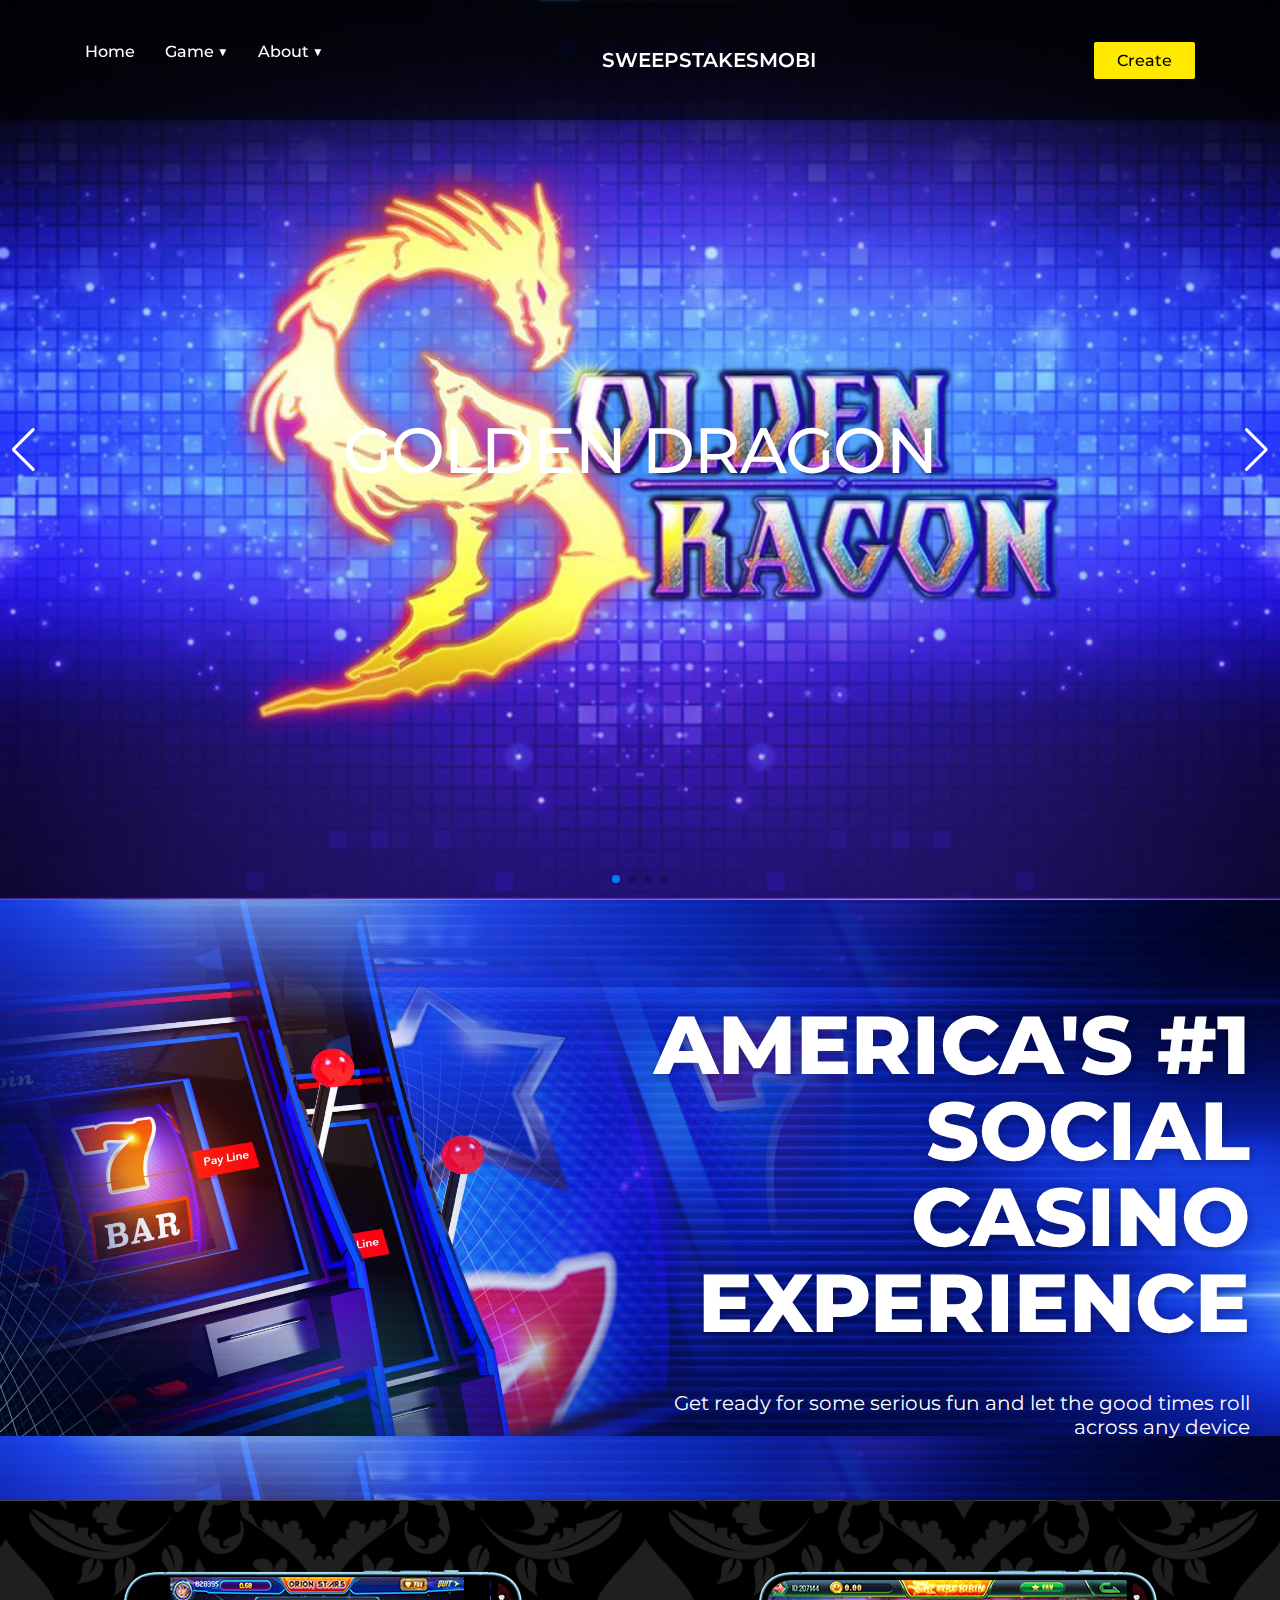
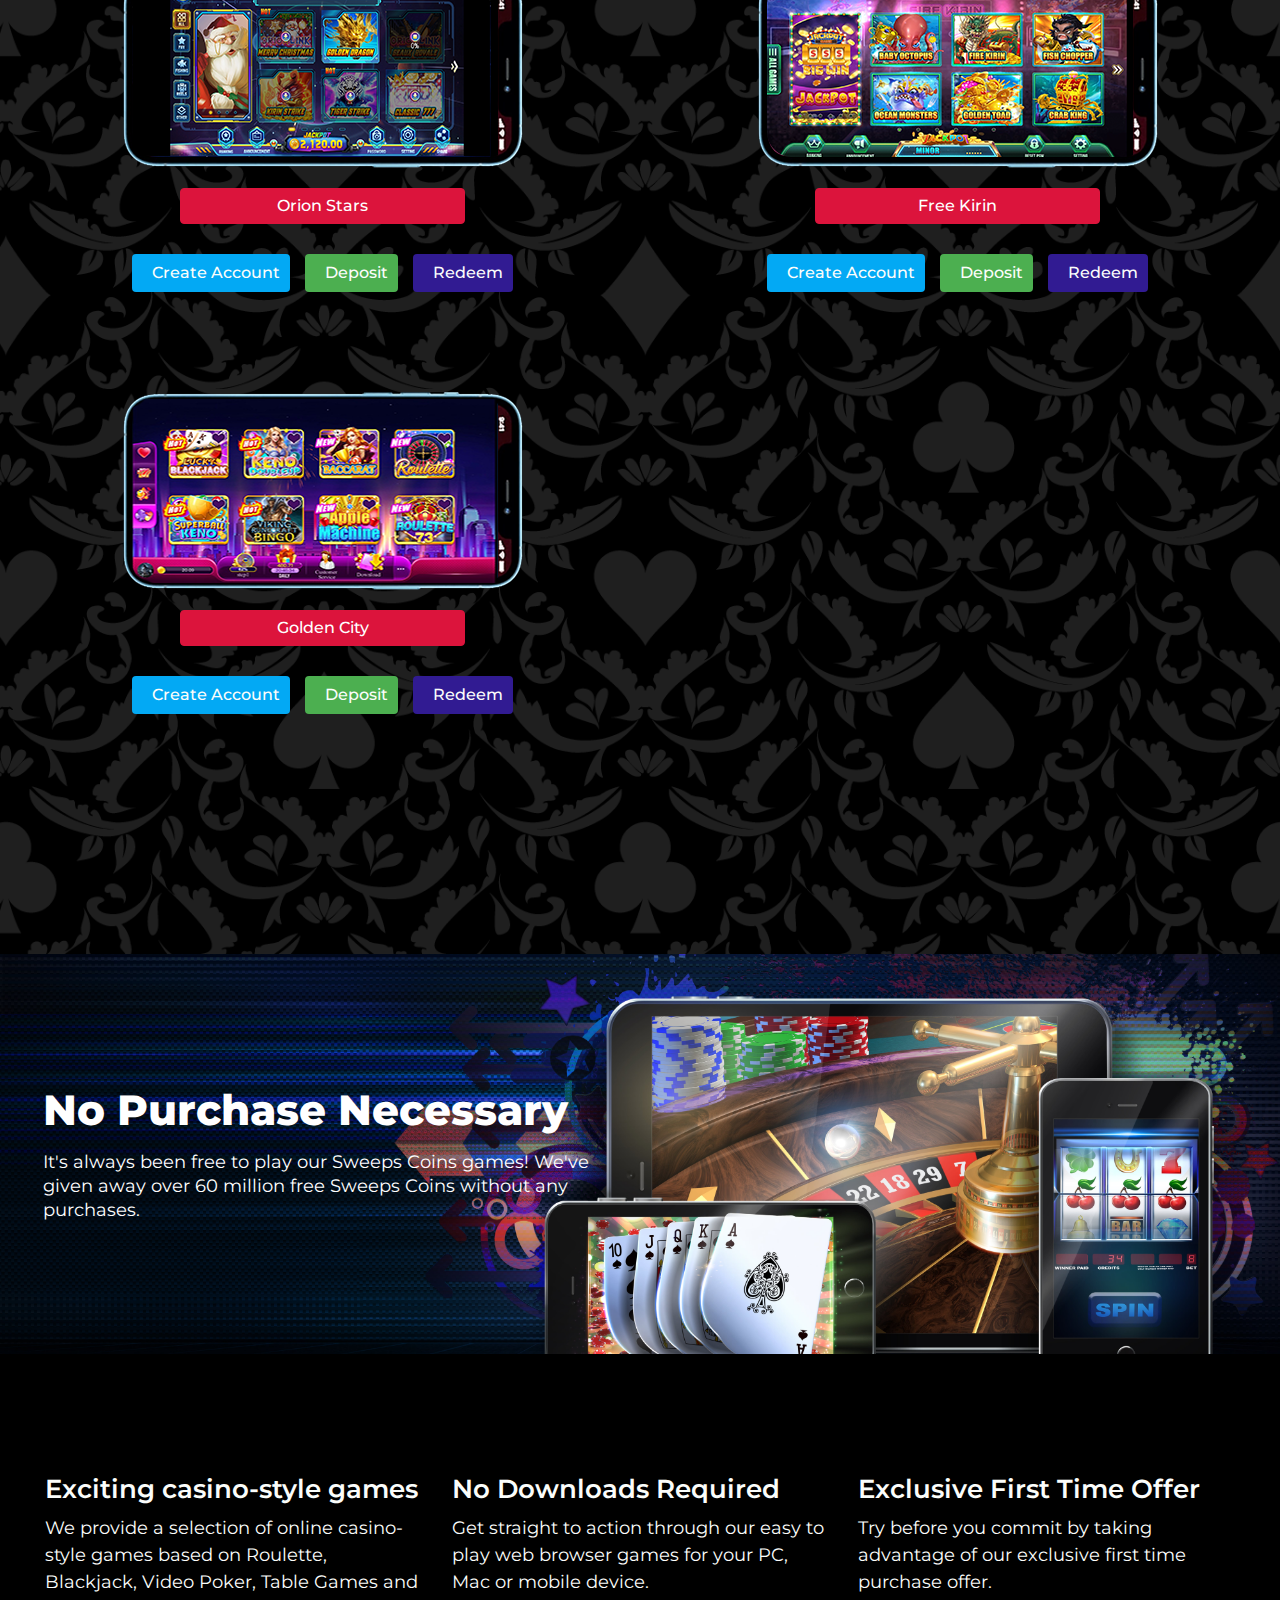
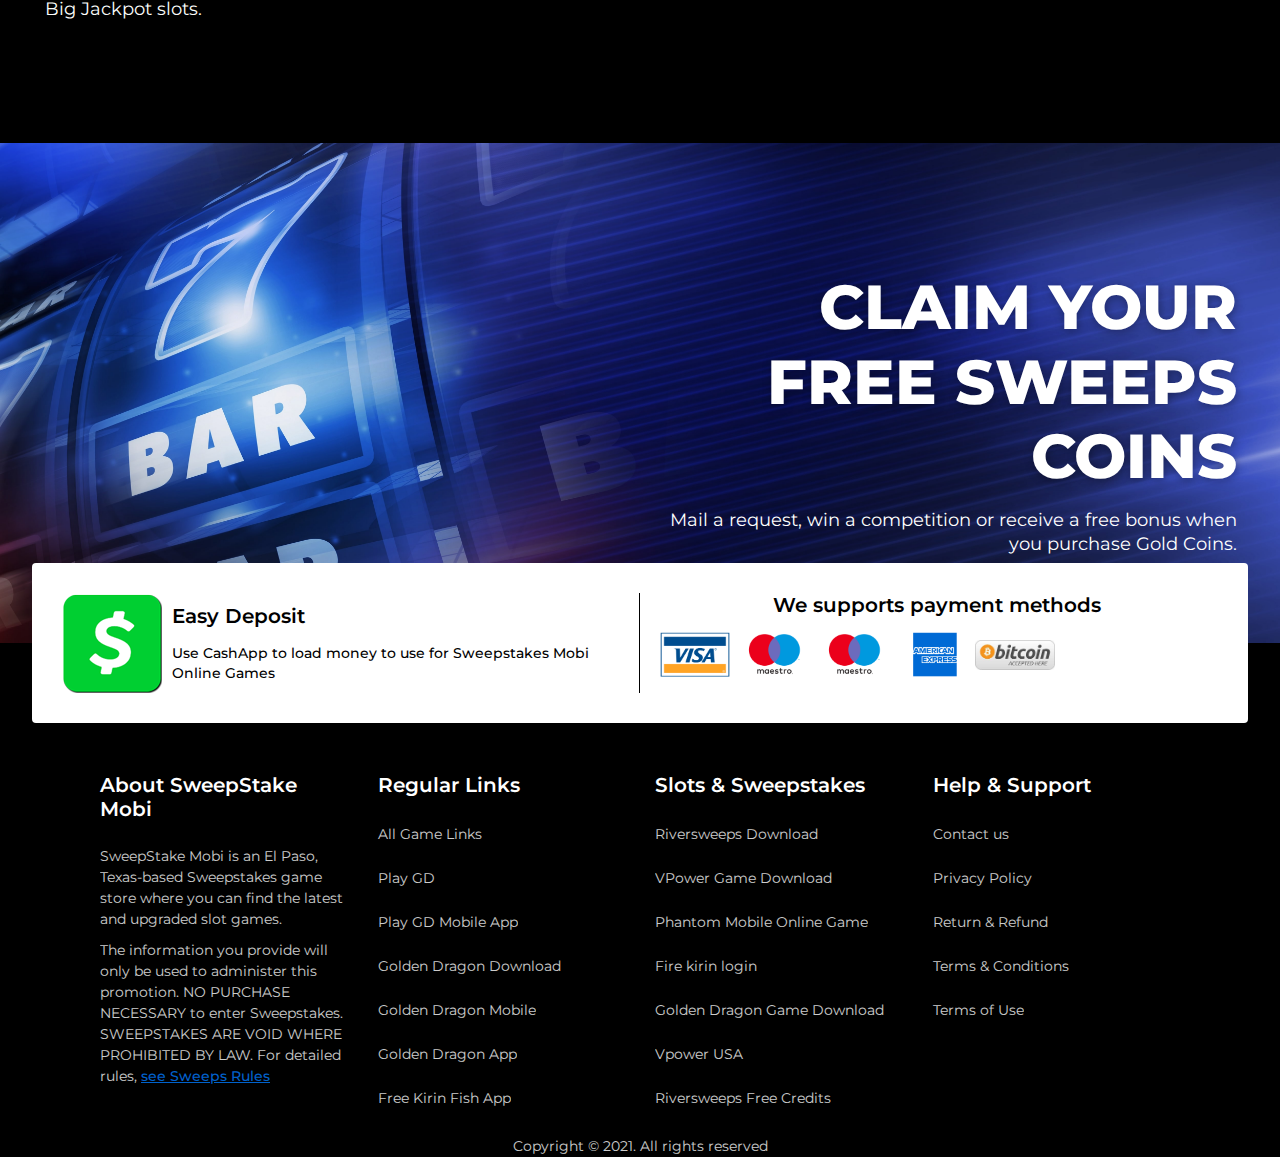
==== commit 8c5e9051: "pj" ====
--- a/index.html
+++ b/index.html
@@ -55,11 +55,9 @@
                 </ul>
                 <p class="logo">SWEEPSTAKESMOBI</p>
                 <div class="header-btn">
-                    <div class="login-btn">
-                        Login
-                    </div>
+                    
                     <div class="register-btn">
-                        Register
+                        <a href="./register.html">Create</a>
                     </div>
                 </div>
             </div>
--- a/style.css
+++ b/style.css
@@ -59,6 +59,8 @@
     line-height: 33px;
     border-radius: 2px;
     display: flex;
+    text-decoration: none;
+    color: #000;
     justify-content: center;
     align-items: center;
 }
@@ -69,6 +71,10 @@
 .register-btn{
     color: #000;
     background-color: #ffe900;
+}
+.register-btn a{
+    color: #000;
+    text-decoration: none;
 }
 
 .logo{
@@ -329,12 +335,13 @@
 }
 
 .other-app{
-    transform: translateY(-50%);
+    transform: translate(-50%,-50%);
     background-color: #fff;
-    margin: 0 40px;
     border-radius: 4px;
     padding: 30px;
     gap: 10px;
+    width: 95%;
+    left: 50%;
     position: absolute;
 }
 
@@ -523,6 +530,20 @@
     display: none;
 }
 @media screen and (max-width: 767.98px) {
+    .about-item{
+        flex-direction: column;
+    }
+    .about-item img{
+        margin: 0 auto;
+        width: 300px !important;
+    }
+    .map-wrapper{
+        flex-direction: column;
+        gap: 20px;
+    }
+    .about .other-app{
+        transform: translateX(-50%);
+    }
     .wrapper{
         position: relative;
     }
@@ -821,4 +842,123 @@
     color: red;
     text-align: center;
     cursor: pointer;
-}+}
+
+.about-heading{
+    color: #fff;
+    font-size: 40px;
+    font-weight: 900;
+    font-style: italic;
+    margin-right: 10px;
+    text-align: center;
+}
+.about-item{
+    display: flex;
+    color: #fff;
+    gap: 30px;
+    padding: 30px;
+}
+
+.about-item img{
+    width: 568px;
+    object-fit: cover;
+    height: 500px;
+}
+.about-item-info{
+    margin-top: 20px;
+}
+.connect-form{
+    width: 100%;
+    max-width: 650px;
+    margin: 0 auto;
+}
+.input-row{
+    width: 100%;
+    display: flex;
+    gap: 30px;
+    align-items: center;
+    justify-content: center;
+}
+.input-connect-wrap input{
+    margin-top: 8px;
+    width: 100%;
+
+    padding: 5px;
+    border: 2px solid #fff;
+    background-color: transparent;
+}
+.input-connect-wrap{
+    width: 100%;
+}
+.input-row{
+    margin-top: 30px;
+}
+.input-connect-wrap p{
+    color: #fff;
+    font-size: 12px;
+}
+textarea{
+    width: 100%;
+    padding: 5px;
+    border: 2px solid #fff;
+    background-color: transparent;
+    height: 160px;
+}
+.about-form-btn{
+    color: #000;
+    background-color: #fff;
+    padding: 10px 40px ;
+    font-weight: 600;
+    font-size: 12px;
+    text-transform: uppercase;
+    text-align: center;
+    margin: 0 auto;
+    margin-top: 10px;
+    width: fit-content;
+}
+.map{
+    padding-top: 100px;
+}
+.about{
+    background-color: #000;
+    background-image: unset;
+    position: relative;
+}
+.map-wrapper{
+    margin-top: 90px;
+    display: flex;
+    gap: 20px;
+    justify-content: center;
+    font-weight: bold;
+    padding-bottom: 100px;
+}
+.map-left .map-info{
+    text-align: right;
+}
+.map-info h2{
+    color: #fff;
+    margin: 10px 0;
+}
+.map-info p{
+    color: #fff;
+}
+.map-cover iframe{
+    transform: translateX(100px);
+    position: relative !important;
+    height: 300px !important;
+    width: 400px !important;
+}
+.map-line{
+    height: auto;
+    width: 2px;
+    background: #000;
+    background: linear-gradient(0deg,rgba(0,0,0,1) 20%,rgba(255,255,255,1) 100%,rgba(0,212,255,1) 100%);
+}
+@media screen and (min-width: 1024px) {
+    
+    .about{
+        background-color: #000;
+        padding-top: 20px;
+    }
+    
+}
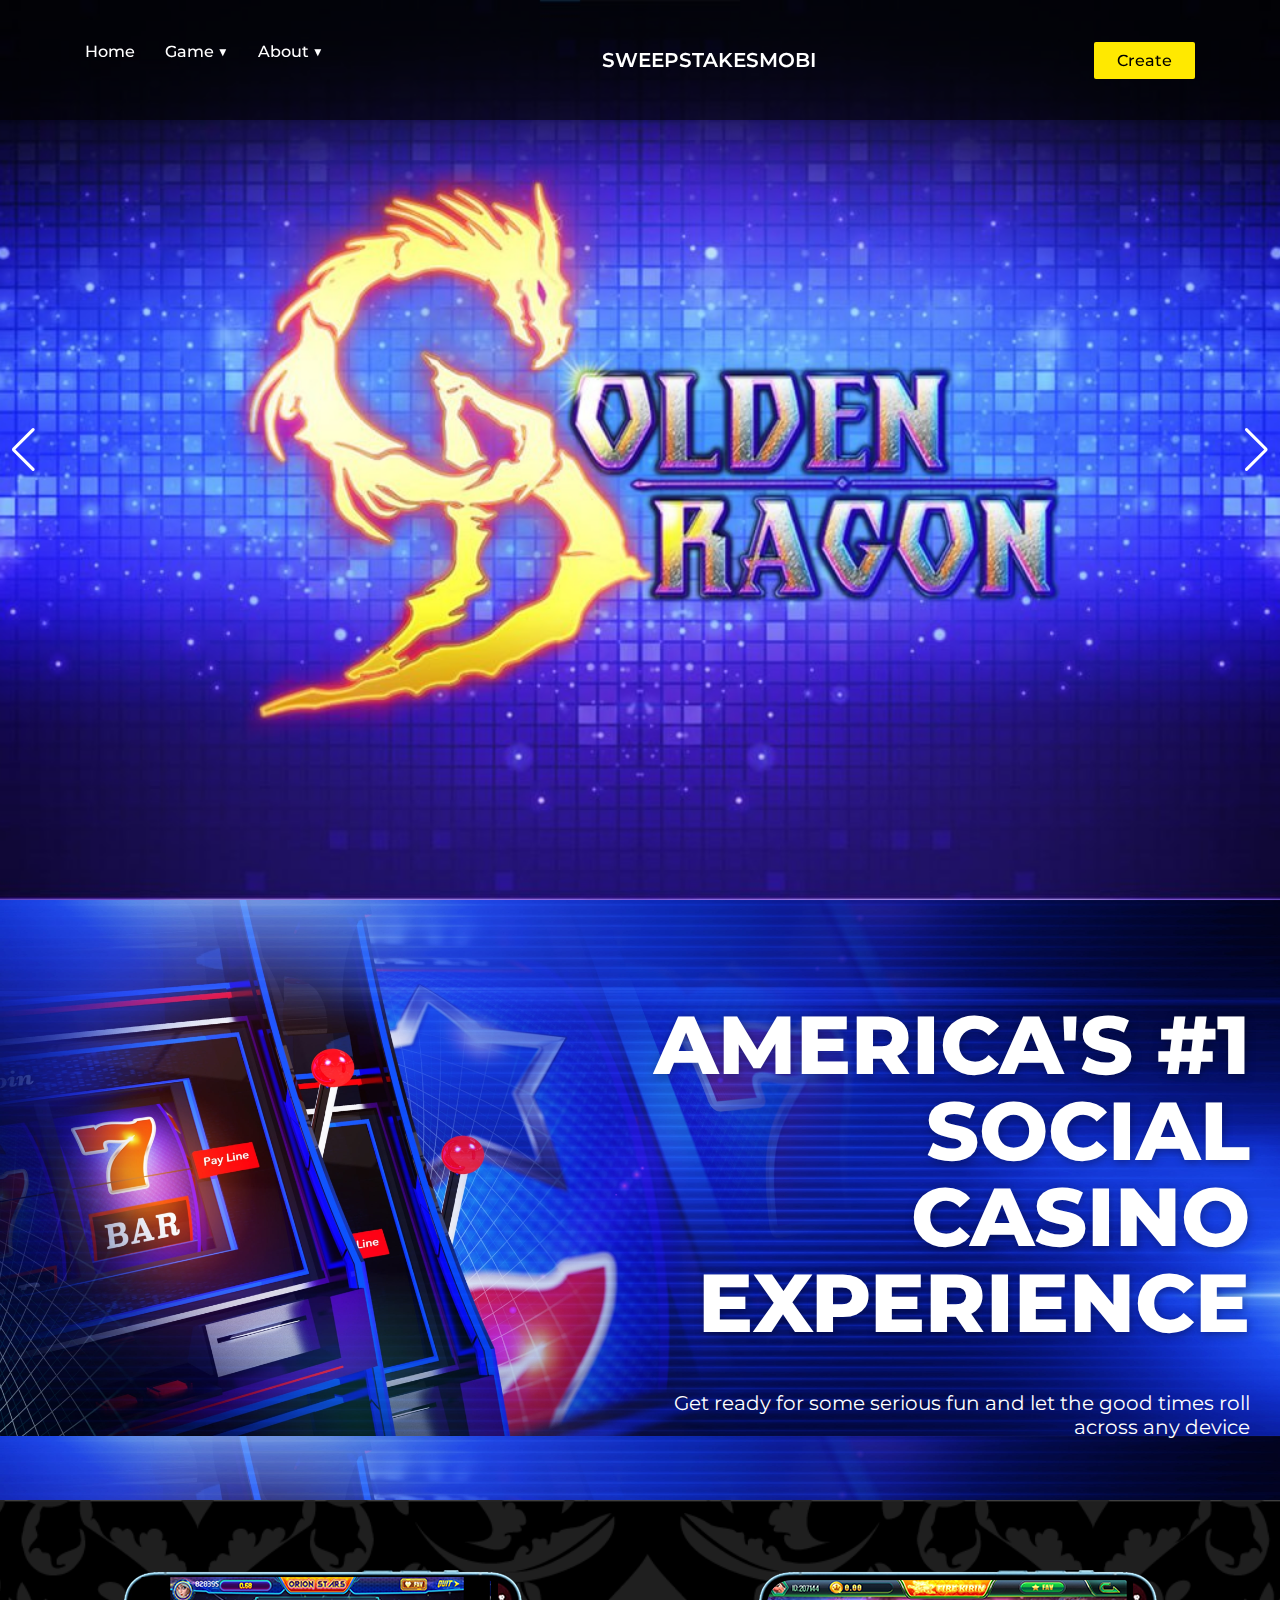
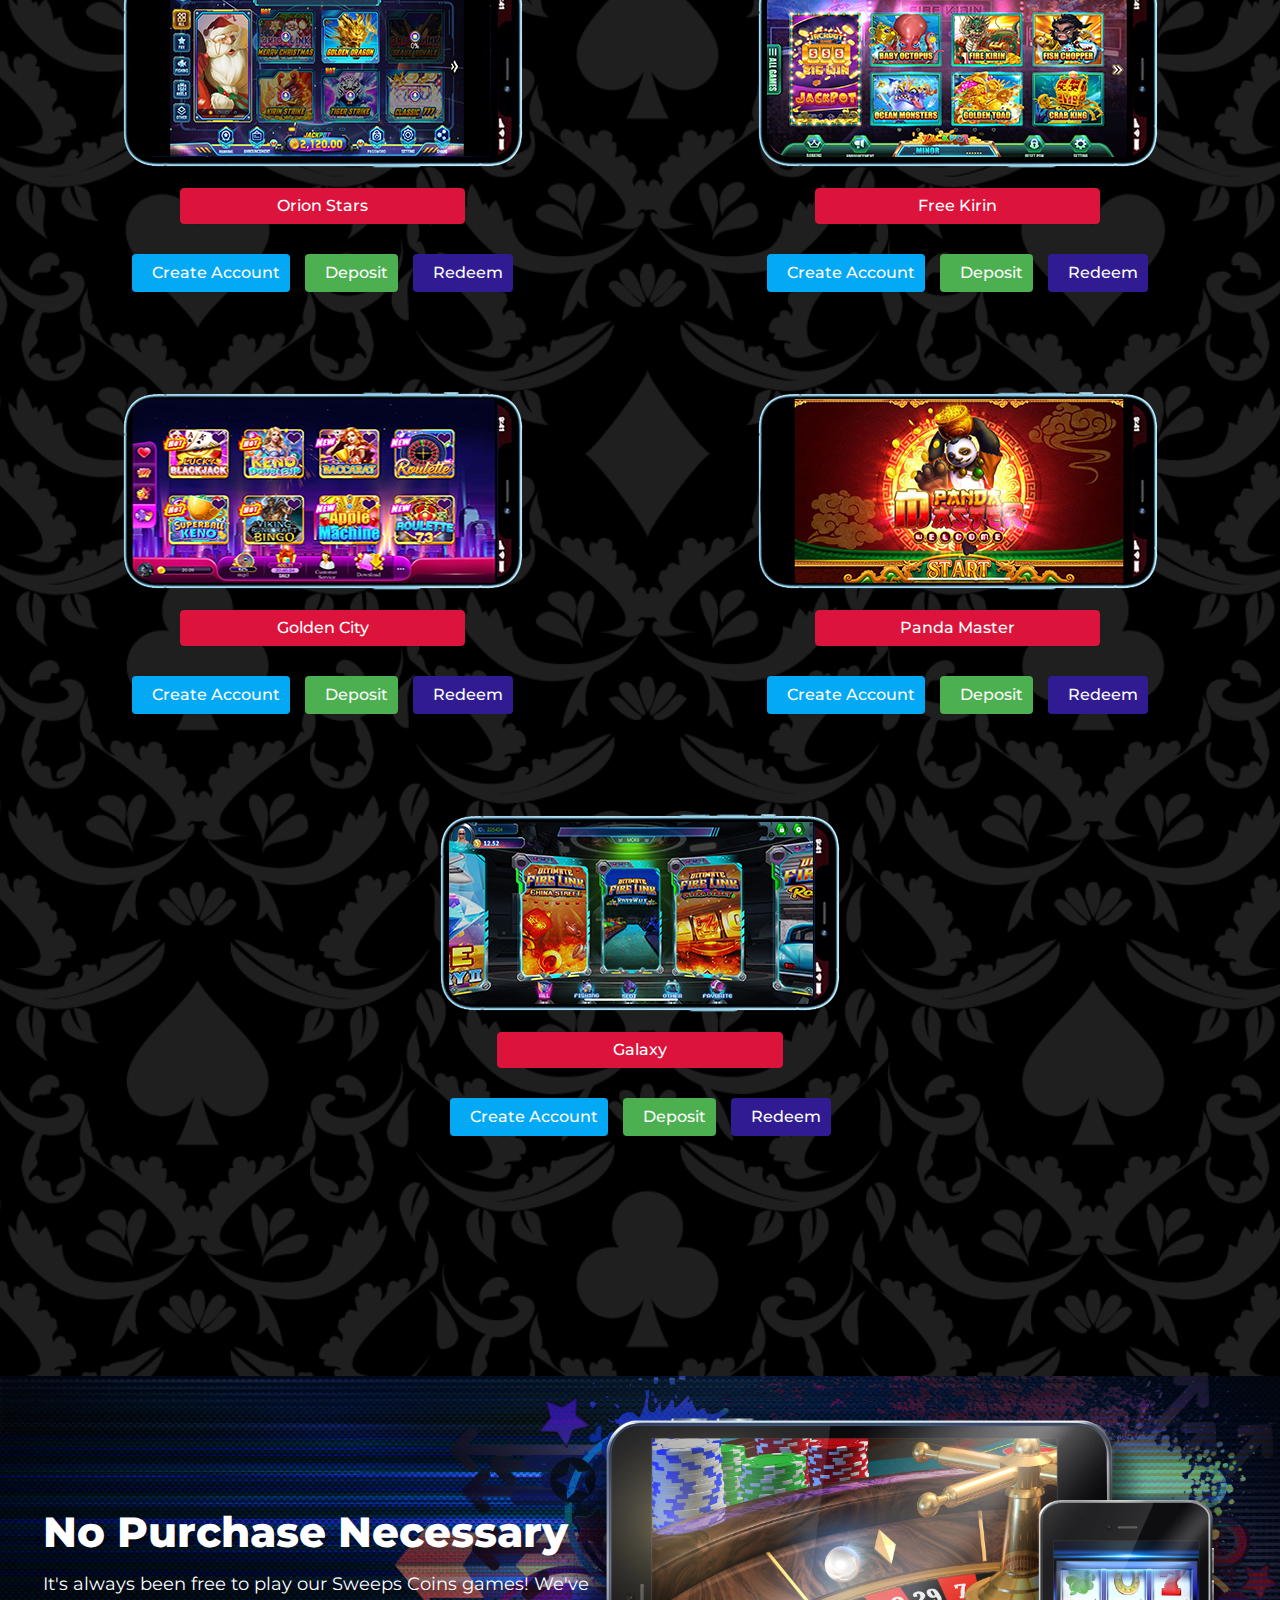
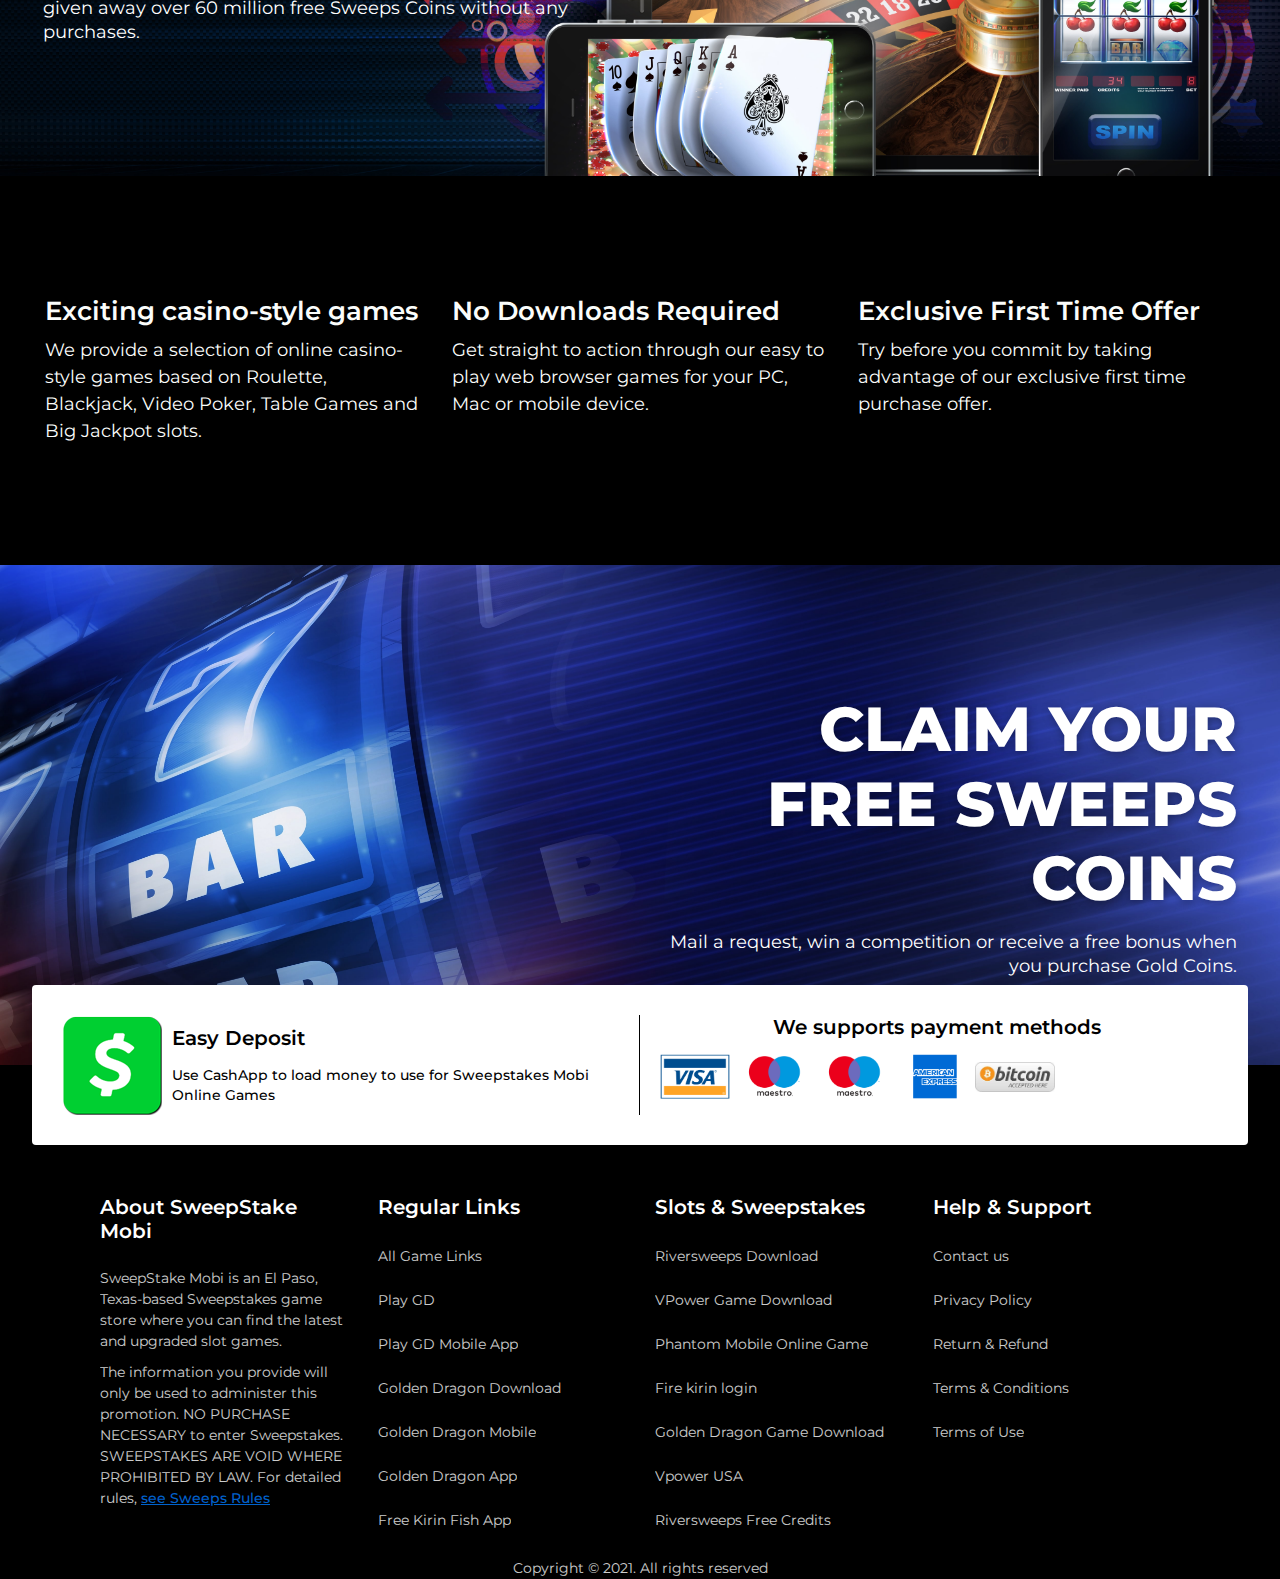
==== commit 33ceec0a: "psh" ====
--- a/index.html
+++ b/index.html
@@ -37,16 +37,24 @@
                     <li>
                         Game
                         <ul class="sub-menu">
-                            <li>Golden City</li>
-                            <li>Fire Kirin</li>
-                            <li>Orion Stars</li>
+                            <li>
+                                <a href="./golden-city.html">Golden City</a>
+                                </li>
+                            <li>
+                                <a href="./free-kirin.html">Fire Kirin</a>
+                            </li>
+                            <li>    <a href="./orion-star.html">Orion Stars</a> </li>
+                            <li>    <a href="./panda-master.html">Panda Master</a> </li>
+                            <li>    <a href="./galaxy.html">Galaxy World</a> </li>
                         </ul>
                         <span>▼</span>
                     </li>
                     <li>
                         About
                         <ul class="sub-menu">
-                            <li>About us</li>
+                            <li>
+                                <a href="./about.html">About us</a>
+                            </li>
                             <li>Sweep rules</li>
                         </ul>
                         <span>▼</span>
@@ -177,8 +185,51 @@
                         </div>
                         
                     </div>
-                </div>
-                
+                    <div class="step-group col-lg-6">
+                        <img src="./img/panda-master.png" alt="">
+                        <a href="#" class="game-name">
+                            Panda Master
+                        </a>
+                        <div class="button-step-block">
+                            <a href="#" class="show-ca">
+                                <img src="https://sweepstake.mobi/assets/images/create_ac_icon.svg" alt="">
+                                <span>Create Account</span>
+                            </a>
+                            <a href="#" class="show-deposit">
+                                <img src="	https://sweepstake.mobi/assets/images/deposit_icon.svg" alt="">
+                                <span>Deposit</span>
+                            </a>
+                            <a href="#" class="show-withdraw">
+                                <img src="	https://sweepstake.mobi/assets/images/withdraw_icon.svg" alt="">
+                                <span>Redeem</span>
+                            </a>
+                        </div>
+                        
+                    </div>
+                </div>
+                <div class="row">
+                    <div class="step-group col-lg-6">
+                        <img src="./img/galaxy.png" alt="">
+                        <a href="#" class="game-name">
+                           Galaxy
+                        </a>
+                        <div class="button-step-block">
+                            <a href="#" class="show-ca">
+                                <img src="https://sweepstake.mobi/assets/images/create_ac_icon.svg" alt="">
+                                <span>Create Account</span>
+                            </a>
+                            <a href="#" class="show-deposit">
+                                <img src="	https://sweepstake.mobi/assets/images/deposit_icon.svg" alt="">
+                                <span>Deposit</span>
+                            </a>
+                            <a href="#" class="show-withdraw">
+                                <img src="	https://sweepstake.mobi/assets/images/withdraw_icon.svg" alt="">
+                                <span>Redeem</span>
+                            </a>
+                        </div>
+                        
+                    </div>
+                </div>
                 
                 
                 
@@ -347,7 +398,7 @@
             </p>
         </footer>
     </div>
-    
+    <script src="./swiper.js"></script>
     <script src="https://unpkg.com/swiper@8/swiper-bundle.min.js"></script>
     <script src="./app.js"></script>
 </body>
--- a/style.css
+++ b/style.css
@@ -12,6 +12,7 @@
 .mobile-header, .mobile-logo, .nav-mobile-btn{
     display: none;
 }
+
 .header{
     position: absolute;
     top: 0;
@@ -21,6 +22,10 @@
     z-index: 99;
     background-color: #00000093;
 }
+.about-header{
+    padding: 16px ;
+    top: 100px;
+}
 .header .container{
     display: flex;
     align-items: center;
@@ -44,6 +49,10 @@
 
 .sub-menu{
     position: absolute;
+}
+.sub-menu li a{
+    color:#000 ;
+    text-decoration: none;
 }
 .header-btn{
     display: flex;
@@ -112,6 +121,9 @@
     padding: 20px;
     text-align: center;
 }
+.game-step .row{
+    justify-content: center;
+}
 .heading{
     font-size: 33px;
     text-align: center;
@@ -149,6 +161,7 @@
     align-items: center;
     gap: 15px;
 }
+
 .button-step-block a{
     display: flex;
     justify-content: center;
@@ -530,8 +543,14 @@
     display: none;
 }
 @media screen and (max-width: 767.98px) {
+    .head-about{
+        display: none;
+    }
     .about-item{
         flex-direction: column;
+    }
+    .about-header{
+        top: 0;
     }
     .about-item img{
         margin: 0 auto;
@@ -552,6 +571,8 @@
         
     }
     .mobile-header{
+        z-index: 99;
+
         background-color: #000;
         padding: 20px;
         display: flex;
@@ -570,6 +591,8 @@
         right: 15px;
     }
     .header{
+        z-index: 99;
+
         height: 100%;
         background-color: #000;
         width: 100%;
@@ -700,6 +723,74 @@
         padding-bottom: 30px;
     }
 }
+@media screen and (max-width: 1023.98px) {
+    .wrapper{
+        position: relative;
+    }
+    .mobile-header, .mobile-logo, .nav-mobile-btn{
+        display: block;
+        
+    }
+    .mobile-header{
+        background-color: #000;
+        padding: 20px;
+        display: flex;
+        justify-content: center;
+        align-items: center;
+        gap: 10px;
+        z-index: 99;
+    }
+    .mobile-logo{
+        color: #fff;
+    font-weight: 700;
+    font-size: 20px;
+    }
+    .close-btn{
+        position: absolute;
+        top: 10px;
+        right: 15px;
+    }
+    .header{
+        z-index: 99;
+
+        height: 100%;
+        background-color: #000;
+        width: 100%;
+        position: fixed;
+        flex-direction: column;
+        left: -1000px;
+        transition: 0.5s ease;
+        height: 82px;
+    }
+    .header.active{
+        left: 0;
+        right: 0;
+        height: 100vh;
+        display: flex;
+        justify-content: center;
+        align-items: center;
+    }
+    .header-btn{
+        flex-direction: column;
+    }
+    .logo{
+        display: none;
+    }
+    .header.active .container{
+        display: flex;
+        justify-content: center;
+        align-items: center;
+    }
+    .header .container{
+        flex-direction: column;
+    }
+    .menu{
+        flex-direction: column;
+    }
+    .wrapper{
+        position: relative;
+    }
+}
 
 
 .register{
@@ -813,13 +904,15 @@
 
 table{
     border-collapse: collapse;
+    background-color: #23364afd;
     margin: 50px auto;
 }
 
 tr, th, td{
     text-align: center;
-    padding: 10px;
-    border: 1px solid #000;
+    padding: 12px;
+    border: 1px solid #888;
+    color: #fff;
 }
 td{
     
@@ -954,6 +1047,17 @@
     background: #000;
     background: linear-gradient(0deg,rgba(0,0,0,1) 20%,rgba(255,255,255,1) 100%,rgba(0,212,255,1) 100%);
 }
+.head-about{
+    background-image: url(./img/bg_sweep.png);
+    background-position: center;
+    background-repeat: no-repeat;
+    background-size: cover;
+    height: 100px;
+}
+.sc-2{
+    transform: scale(2);
+}
+
 @media screen and (min-width: 1024px) {
     
     .about{
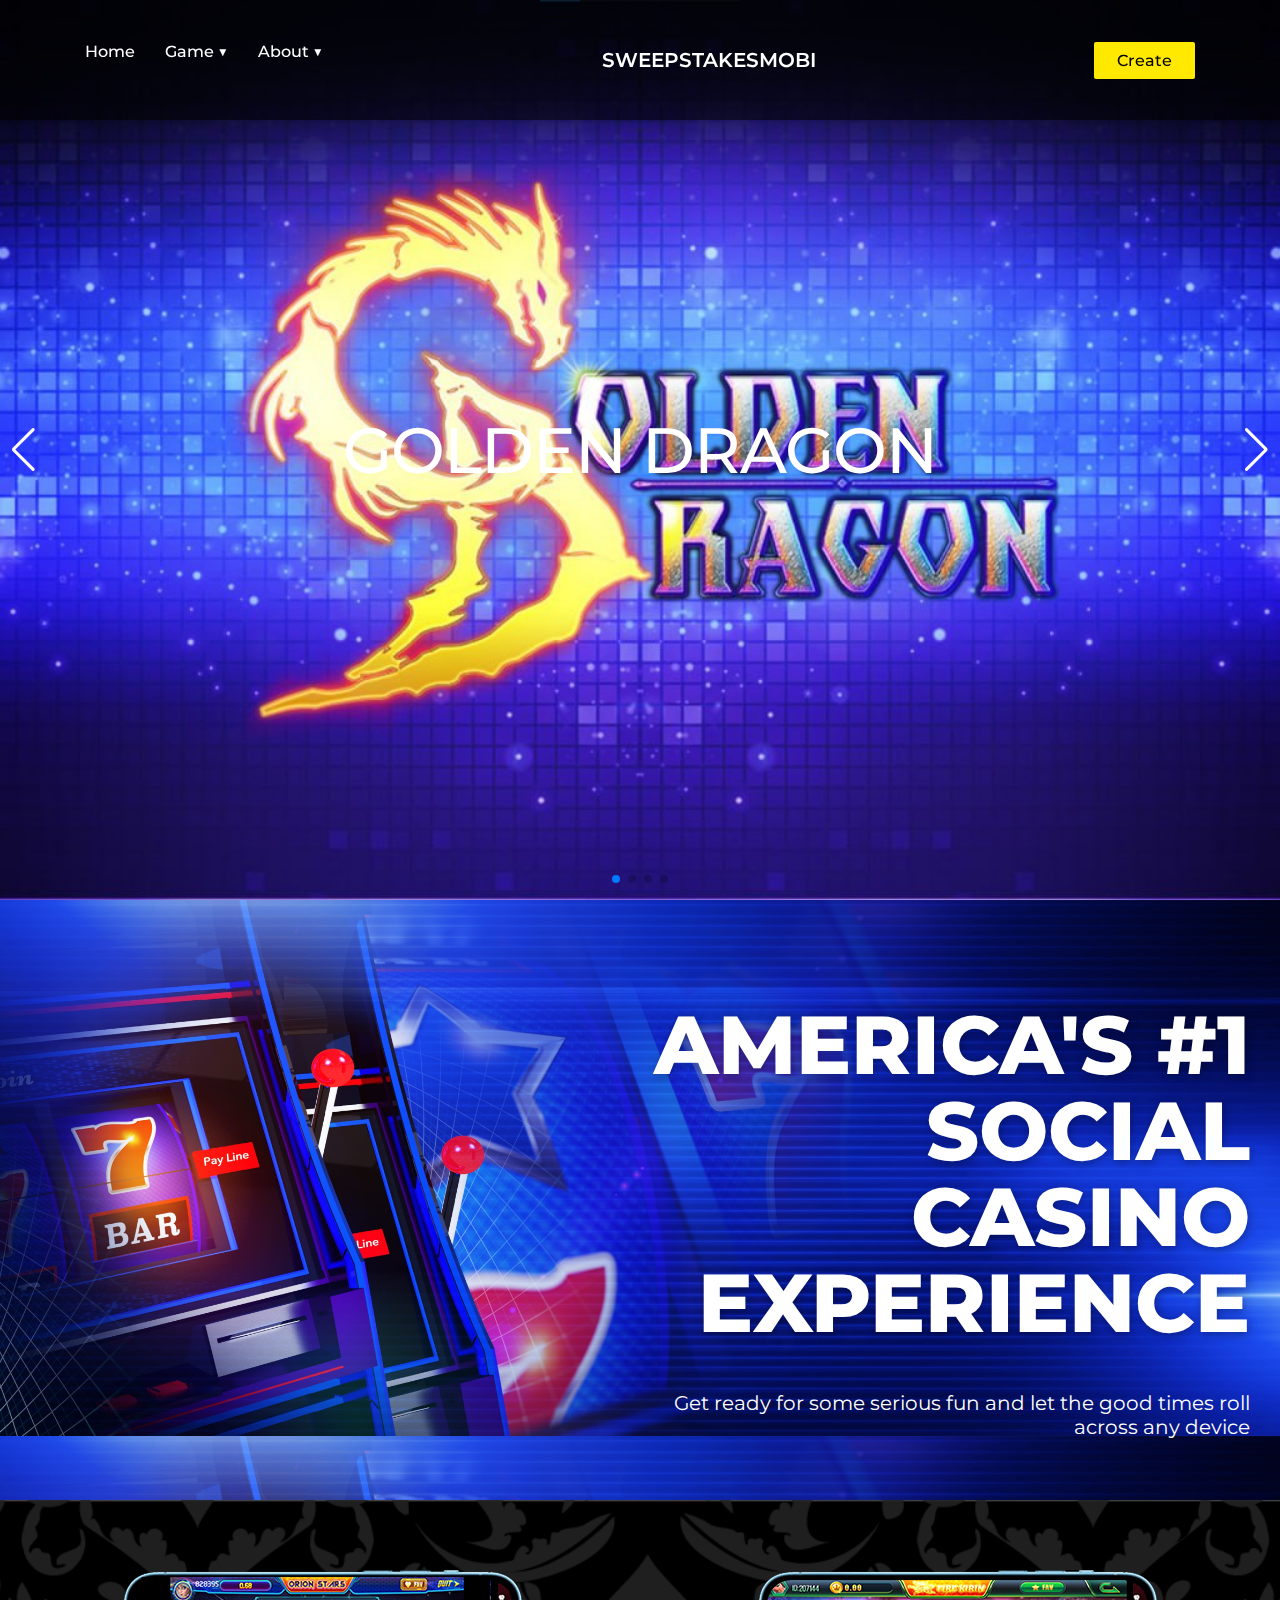
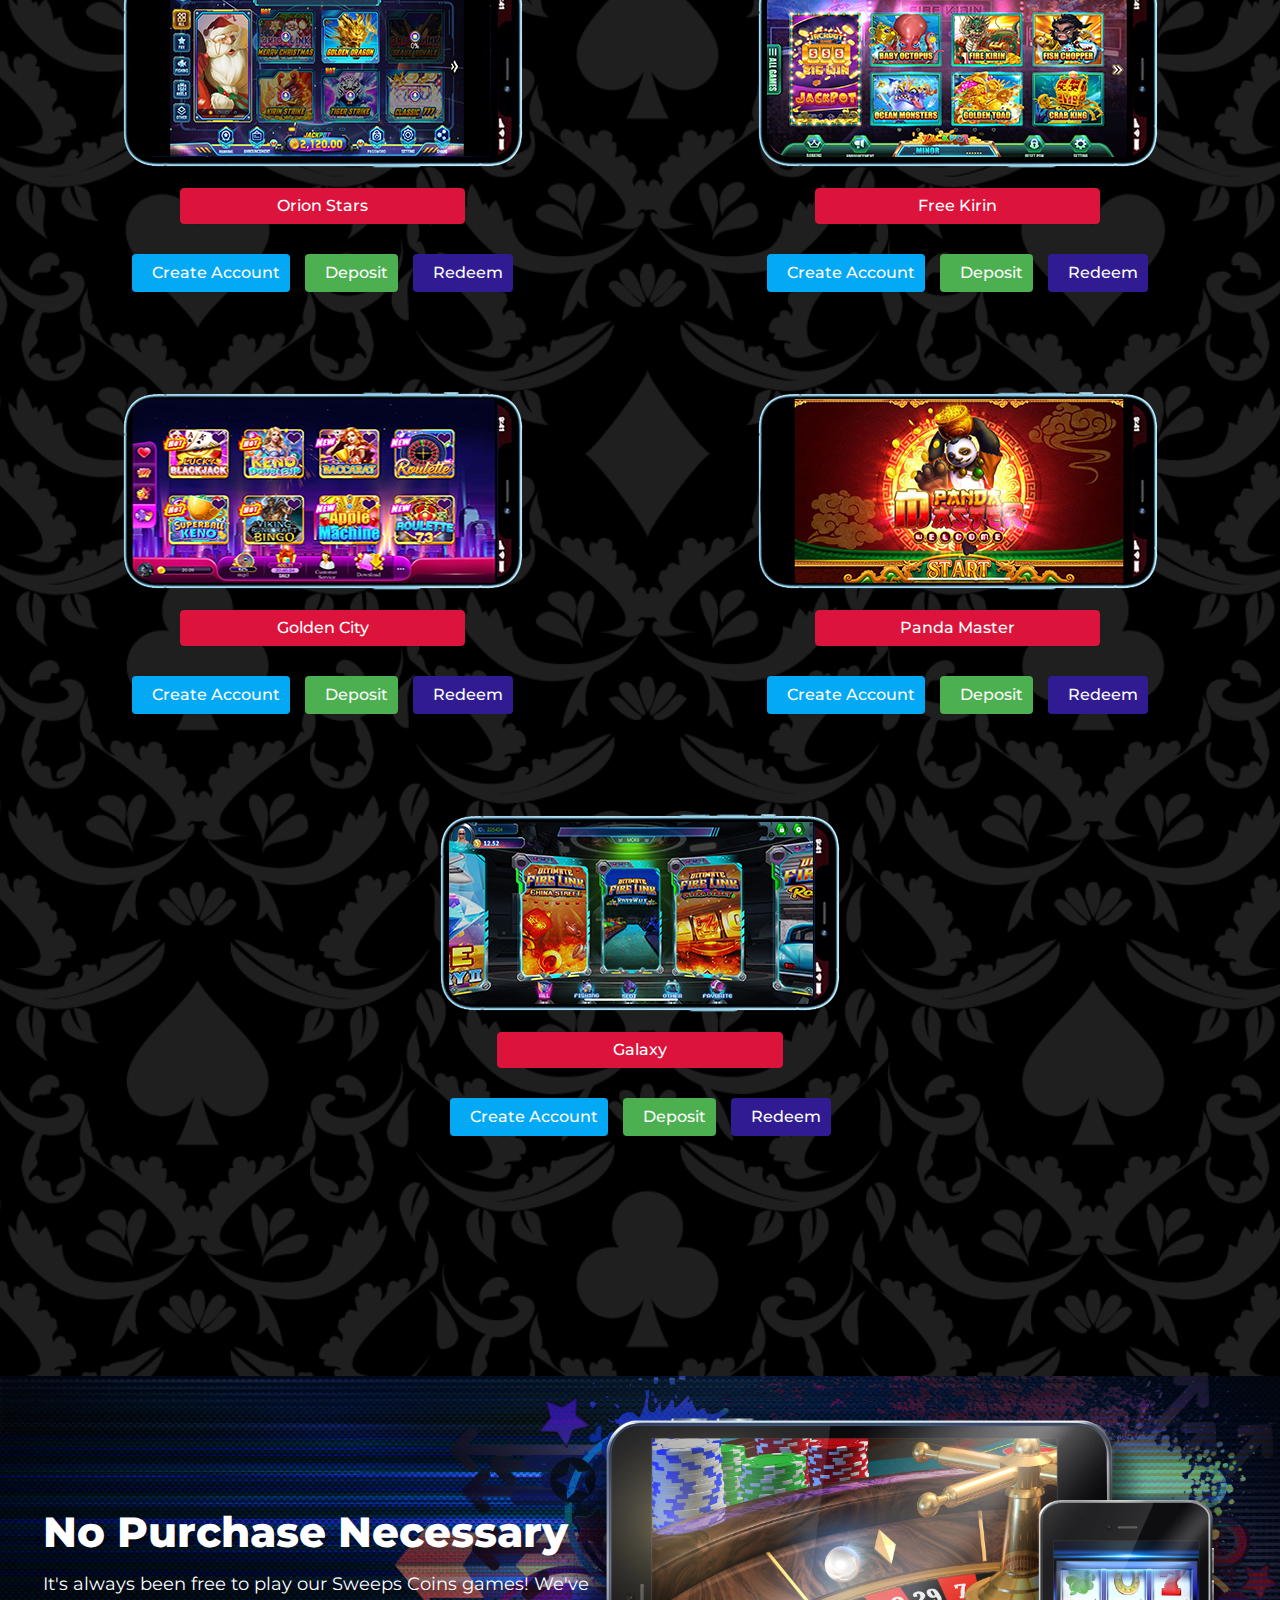
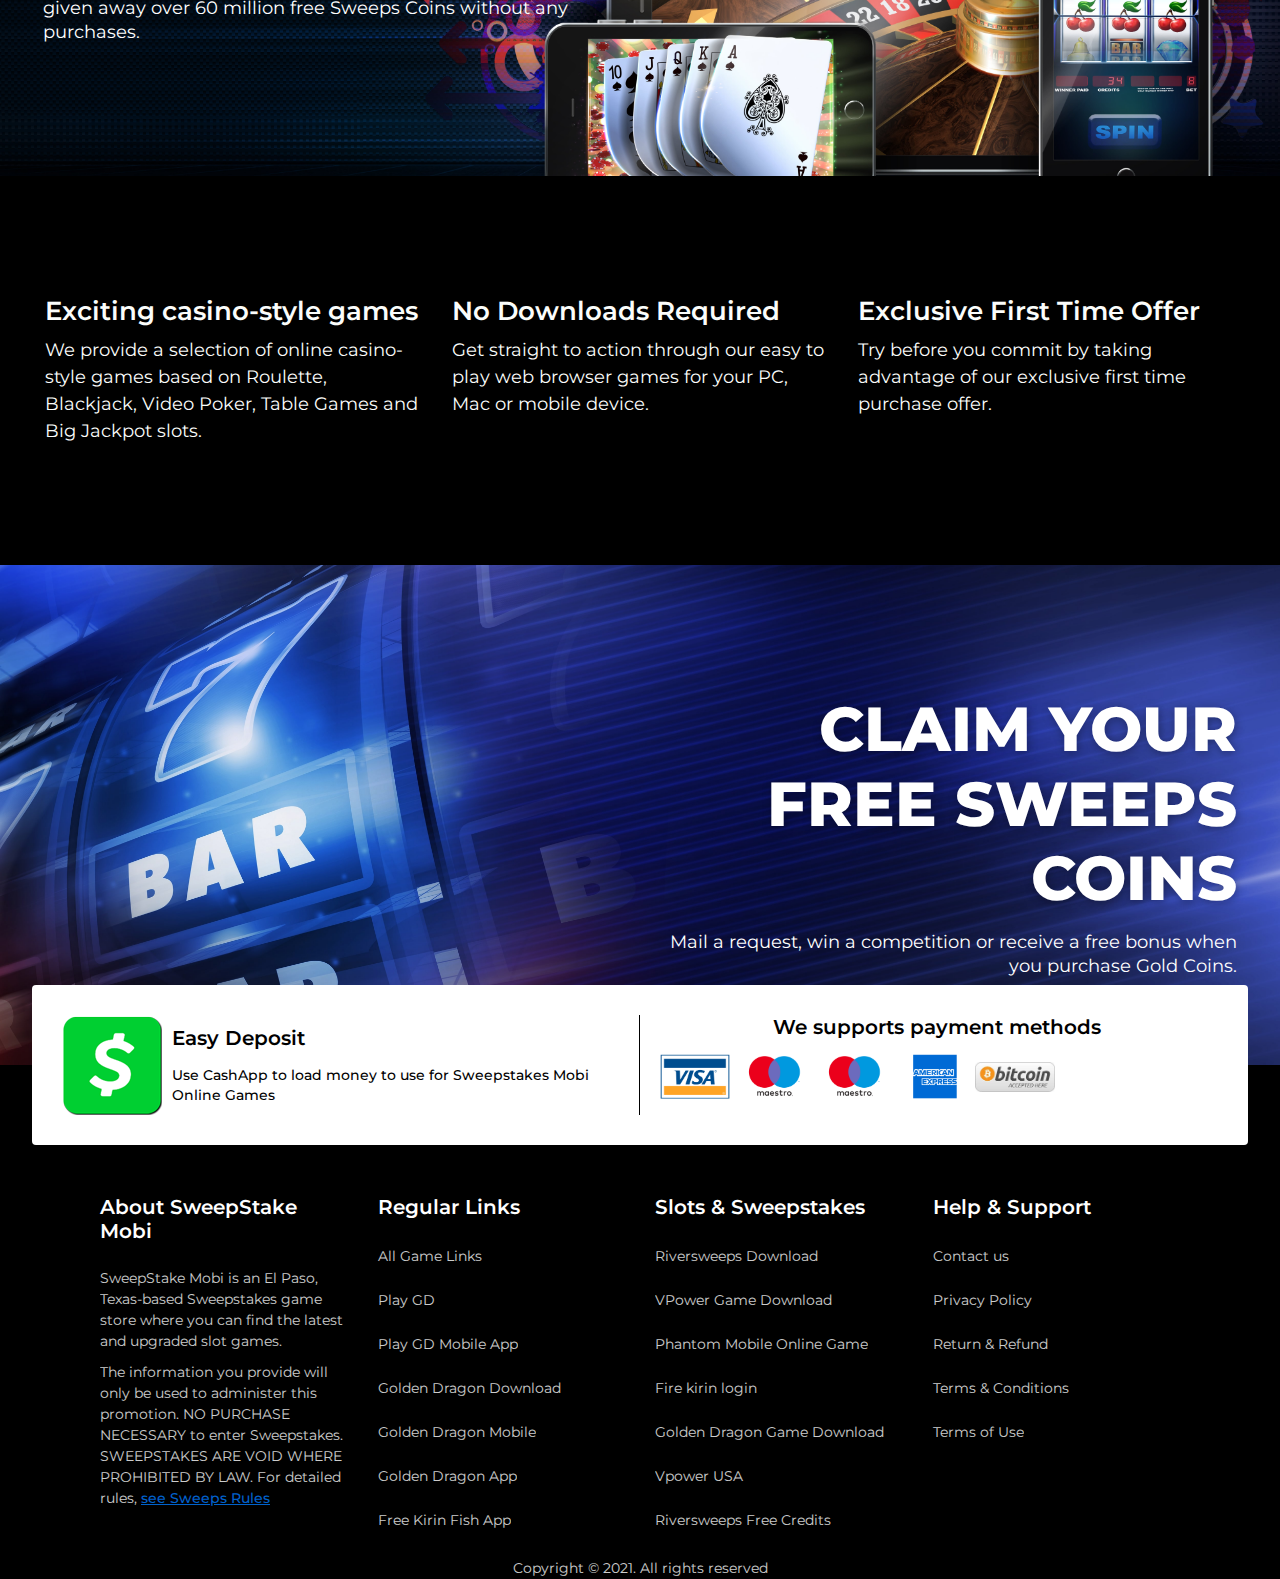
==== commit 3ec7eecd: "pj" ====
--- a/index.html
+++ b/index.html
@@ -398,8 +398,8 @@
             </p>
         </footer>
     </div>
+    <script src="https://unpkg.com/swiper@8/swiper-bundle.min.js"></script>
     <script src="./swiper.js"></script>
-    <script src="https://unpkg.com/swiper@8/swiper-bundle.min.js"></script>
     <script src="./app.js"></script>
 </body>
 </html>